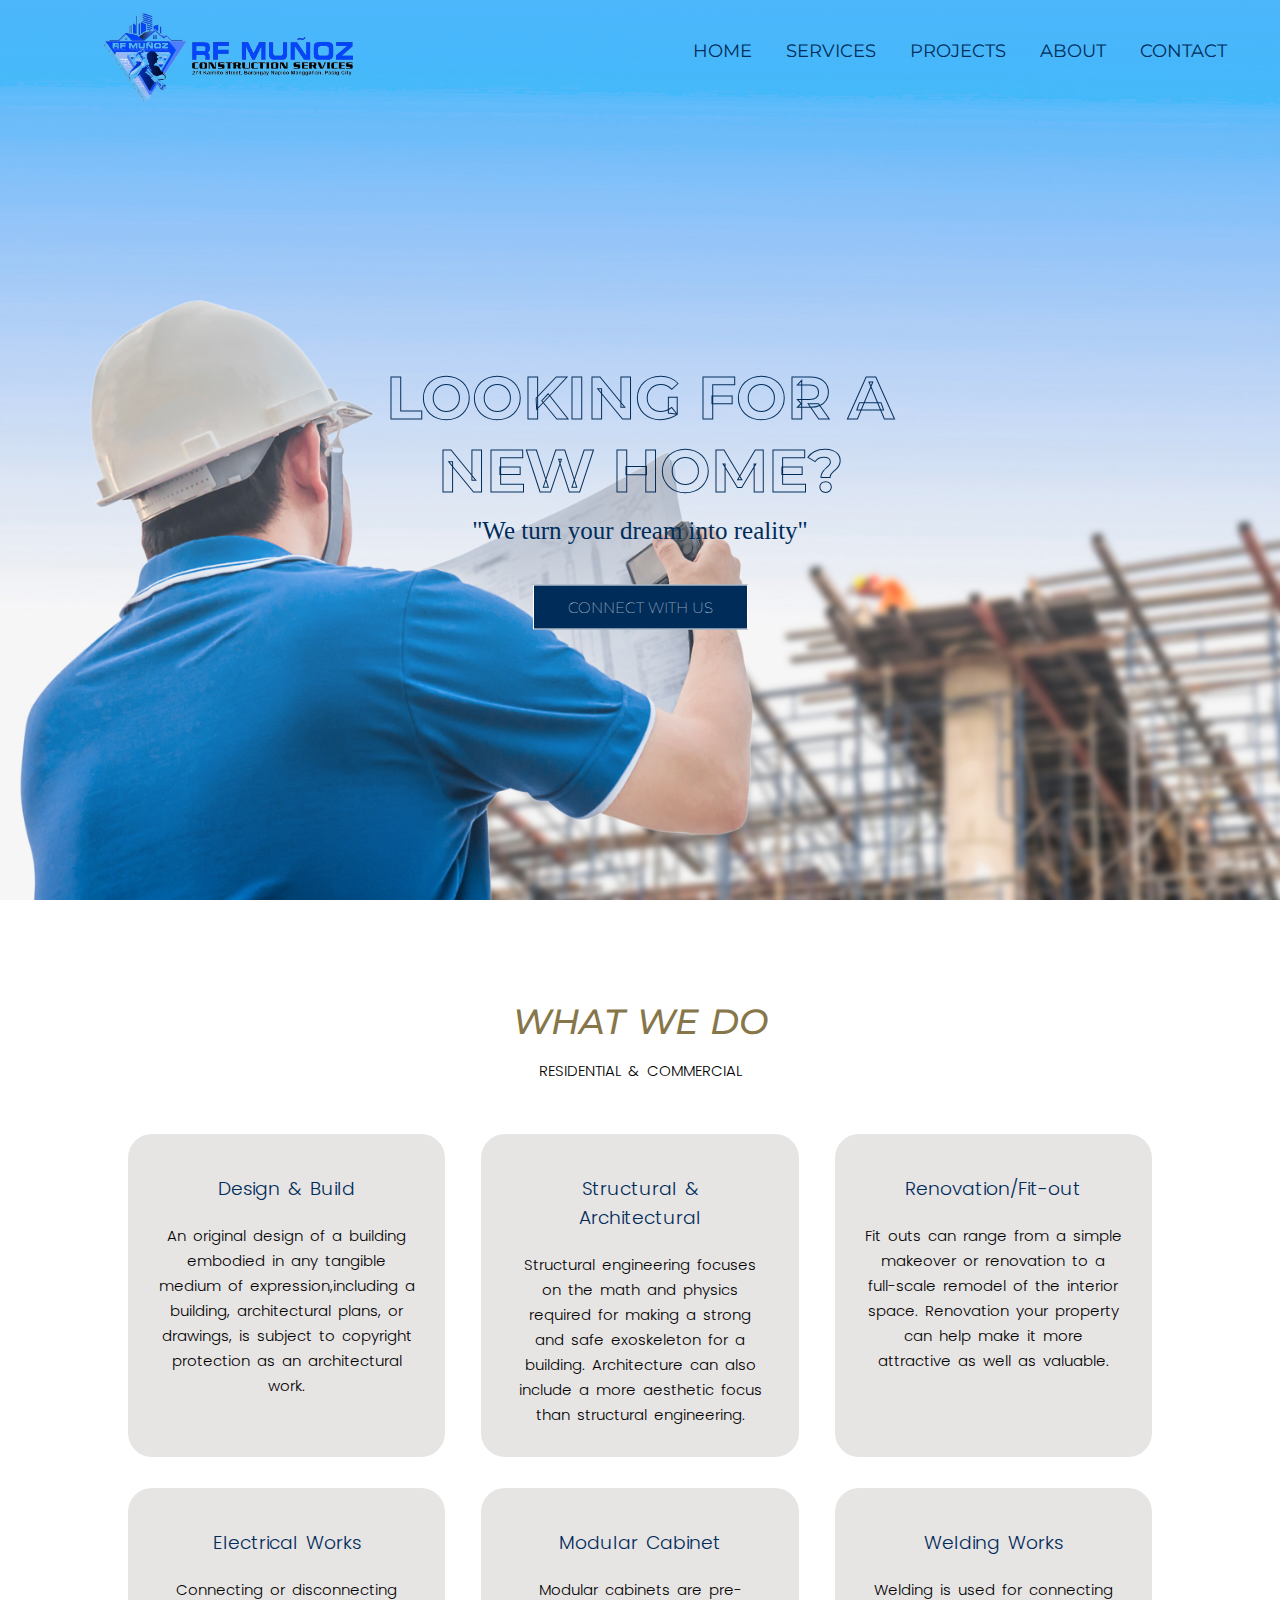
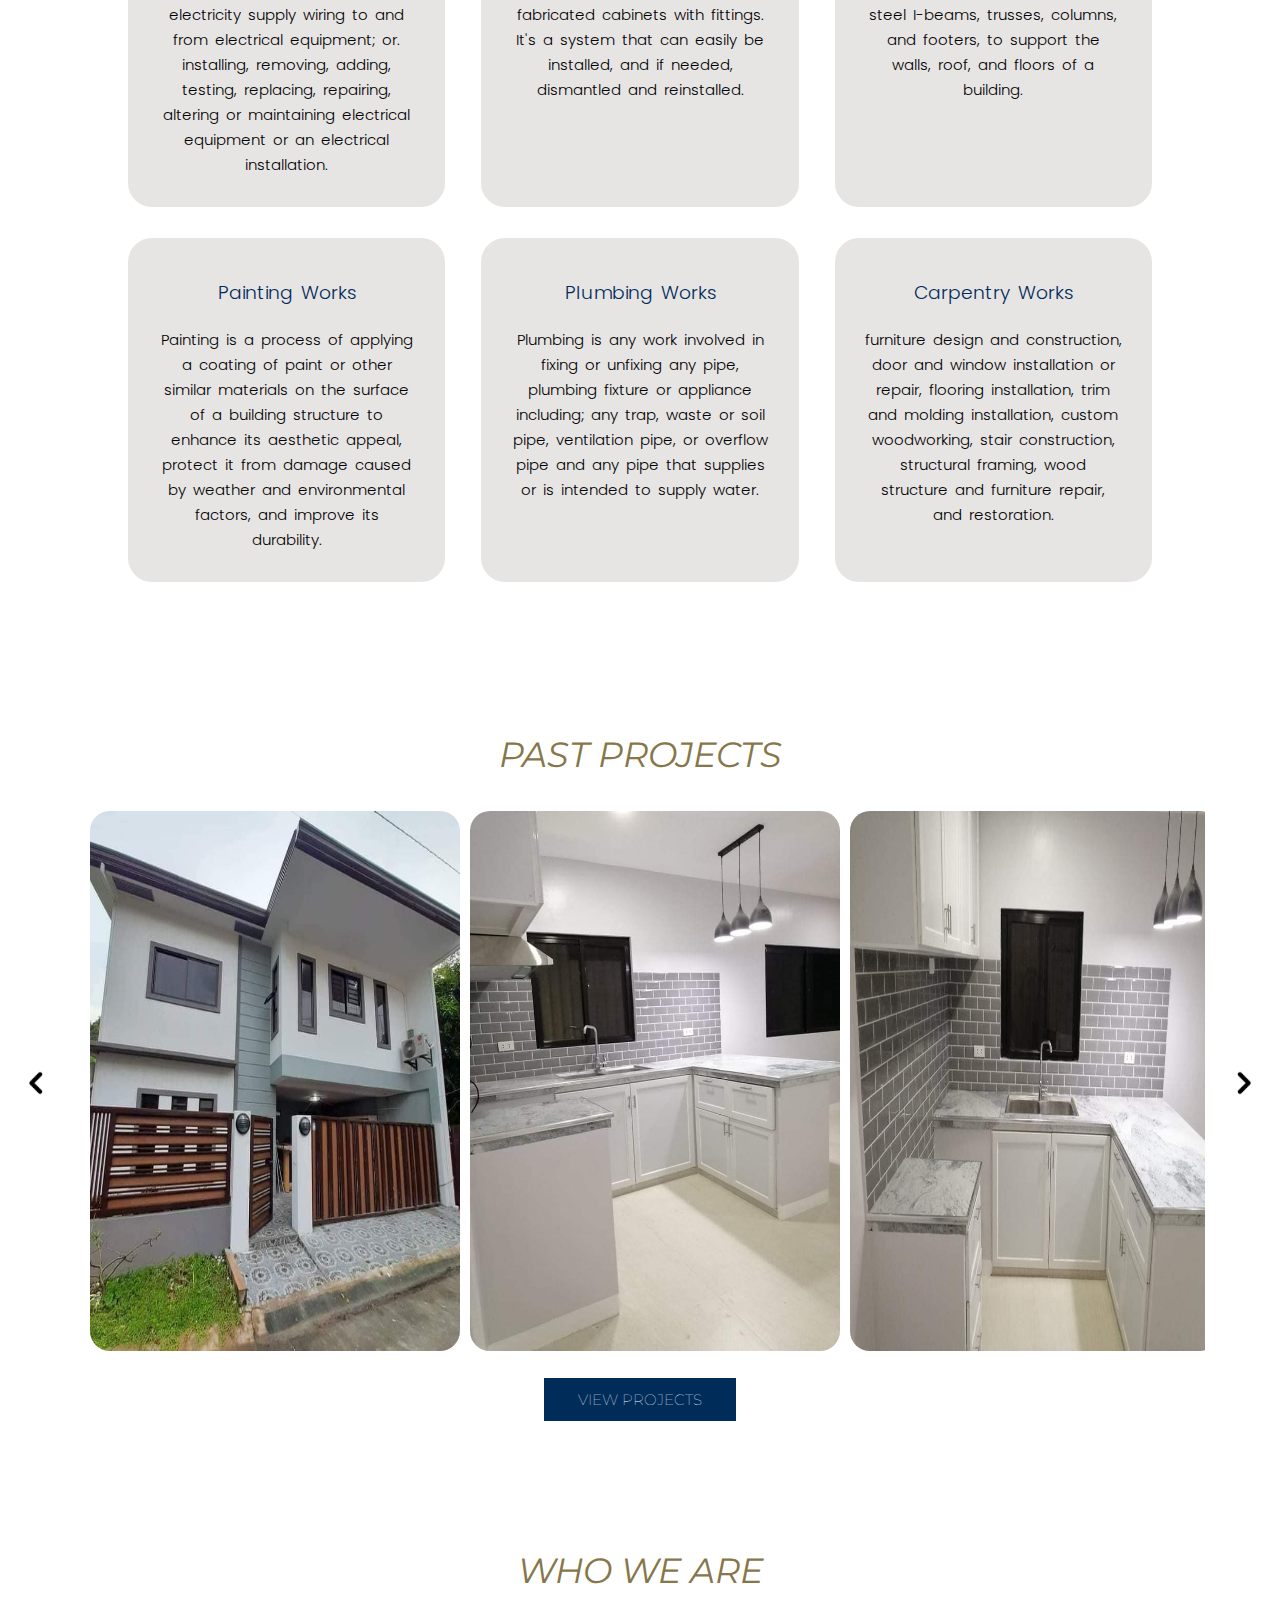
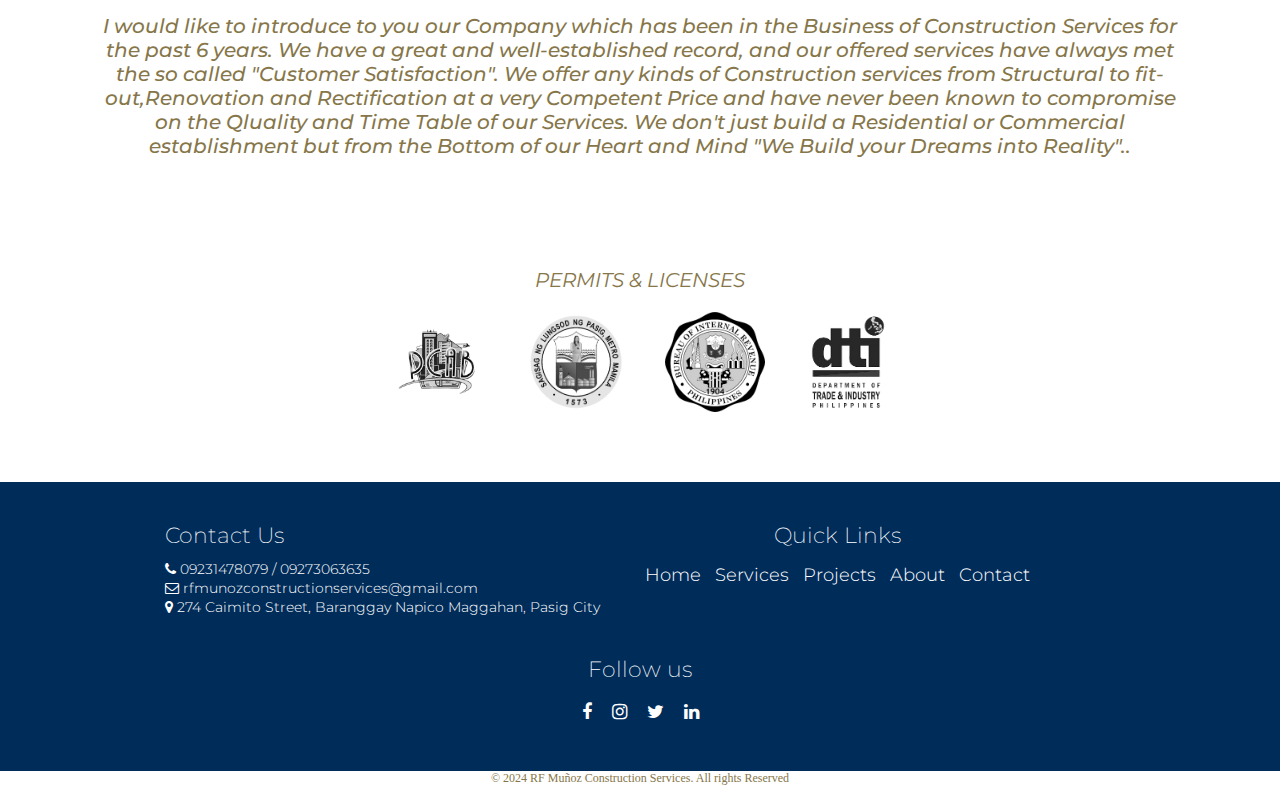
==== index.html @ a2c2f446 "first commit" ====
<!DOCTYPE html>
<html lang="en">
<head>
<meta charset="UTF-8">
<meta name="viewport" content="width=device-width, initial-scale=1.0">
<title>RF MUÑOZ CONSTRUCTION SERVICES  </title>
<link rel="stylesheet" href="style.css">
<link rel="stylesheet" href="projects.html">
<link rel="stylesheet" href="https://stackpath.bootstrapcdn.com/font-awesome/4.7.0/css/font-awesome.min.css">
<link rel="preconnect" href="https://fonts.googleapis.com">
<link rel="preconnect" href="https://fonts.gstatic.com" crossorigin>
<link href="https://fonts.googleapis.com/css2?family=Roboto:ital,wght@0,100;0,300;0,400;0,500;0,700;0,900;1,100;1,300;1,400;1,500;1,700;1,900&display=swap" rel="stylesheet">
<body>
<section class="header" id="home">
<nav>
<a href="index.html"> <img src="images/LOGO.png"></a>
<div class="nav-links" id="navLinks">
<i class="fa fa-times" onclick="hideMenu()"></i>
<ul>
<li> <a href="#home"> HOME</a></li>
<li> <a href="#services"> SERVICES</a></li>
<li> <a href="#projects"> PROJECTS</a></li>
<li> <a href="#about"> ABOUT</a></li>
<li> <a href="#section"> CONTACT</a></li>
</ul>
</div>
<i class="fa fa-bars" onclick="ShowMenu()"></i>
</nav>
<div class="text-box">
<h1>  LOOKING FOR A </br> NEW HOME? </h1>
<p> "We turn your dream into reality" </p>
<a href="" class="btn-hero"> CONNECT WITH US </a>
</div>
</section>

<!-- @----- Services ----- @ -->
<section class="Services" id="services">
<h1> WHAT WE DO </h1>
<h2>RESIDENTIAL & COMMERCIAL</h2>
<div class="row1">
<div class="services-col">
<h3>Design & Build</h3>
<p>An original design of a building embodied in any tangible medium of expression,including a building, architectural plans, or drawings,  is subject to copyright protection as an architectural work.</p>
</div>
<div class="services-col">
<h3> Structural & Architectural</h3>
<p>Structural engineering focuses on the math and physics required for making a strong and safe exoskeleton for a building. Architecture can also include a more aesthetic focus than structural engineering.</p>
</div>
<div class="services-col">
<h3>Renovation/Fit-out</h3>
<p>Fit outs can range from a simple makeover or renovation to a full-scale remodel of the interior space. Renovation your property can help make it more attractive as well as valuable.</p>
</div>
</div>
<div class="row2">
<div class="services-col">
<h3>Electrical Works</h3>
<p>Connecting or disconnecting electricity supply wiring to and from electrical equipment; or. installing, removing, adding, testing, replacing, repairing, altering or maintaining electrical equipment or an electrical installation.</p>
</div>
<div class="services-col">
<h3>Modular Cabinet </h3>
<p> Modular cabinets are pre-fabricated cabinets with fittings. It's a system that can easily be installed, and if needed, dismantled and reinstalled.</p>
</div>
<div class="services-col">
<h3>Welding Works</h3>
<p>Welding is used for connecting steel I-beams, trusses, columns, and footers, to support the walls, roof, and floors of a building.</p>
</div>
</div>
<div class="row3">
<div class="services-col">
<h3>Painting Works</h3>
<p>Painting is a process of applying a coating of paint or other similar materials on the surface of a building structure to enhance its aesthetic appeal, protect it from damage caused by weather and environmental factors, and improve its durability. </p>
</div>
<div class="services-col">
<h3>Plumbing Works</h3>
<p>Plumbing is any work involved in fixing or unfixing any pipe, plumbing fixture or appliance including; any trap, waste or soil pipe, ventilation pipe, or overflow pipe and any pipe that supplies or is intended to supply water. </p>
</div>
<div class="services-col">
<h3>Carpentry Works</h3>
<p>furniture design and construction, door and window installation or repair, flooring installation, trim and molding installation, custom woodworking, stair construction, structural framing, wood structure and furniture repair, and restoration. </p>
</div>
</div>
</section>


<!-- @----- Projects ----- @ -->
<section class="projects" id="projects">
<h1> PAST PROJECTS </h1>
<div class="gallery-wrap">
<img src="images/left.png" id="backbtn">
<div class="gallery">
<div>
<span><img src="images/img1.jpg"></span>
<span><img src="images/img2.jpg"></span>
<span><img src="images/img3.jpg"></span>
</div>
<div>
<span><img src="images/img4.jpg"></span>
<span><img src="images/img5.jpg"></span>
<span><img src="images/img6.jpg"></span>
</div>
<div>
<span><img src="images/img9.jpg"></span>
<span><img src="images/img10.jpg"></span>
<span><img src="images/img11.jpg"></span>
</div>
 <div>  
<span><img src="images/img12.jpg"></span>
<span><img src="images/img13.jpg"></span>
<span><img src="images/img14.jpg"></span>
 </div>
 <div>
    
<span><img src="images/img21.jpg"></span>
<span><img src="images/img23.jpg"></span>
<span><img src="images/img24.jpg"></span>
</div>
<div>
<span><img src="images/img26.jpg"></span>
<span><img src="images/img27.jpg"></span>
<span><img src="images/img28.jpg"></span>
</div>
<div>
<span><img src="images/img29.jpg"></span>
<span><img src="images/img30.jpg"></span>
<span><img src="images/img34.jpg"></span>
</div>
<div>
<span><img src="images/img35.jpg"></span>
<span><img src="images/img36.jpg"></span>
<span><img src="images/img37.jpg"></span>
</div>
</div>
<img src="images/right.png" id="nextbtn">
</div>

</div>
<a href="projects.html" class="btn-prj"> VIEW PROJECTS </a>
</section>

<!-- @----- About ----- @ -->

<section class="About" id="about">
  
<div class="about-text">
<h1>WHO WE ARE</h1>
<p>I would like to introduce to you our Company which has been in the Business of Construction Services for the past 6 years.
We have a great and well-established record, and our offered services have always met the so called "Customer Satisfaction". We offer any kinds of Construction services from Structural to fit-out,Renovation and Rectification at a very Competent Price and have never been known to compromise on the Qluality and Time Table of our Services.
We don't just build a Residential or Commercial establishment but from the Bottom of our Heart and Mind "We Build your Dreams into Reality"..</p>
</div>
</section>

<!-- @----- PERMITS & LICENSES----- @ -->
<section class="PERMITLICENSES" id="permitlicense">
<h1> PERMITS & LICENSES </h1>
<div class="permits">
<img src="images/pcab1.png"></a>
<img src="images/SLP.png"></a>
<img src="images/BIR.png"></a>
<img src="images/dti.png"></a>
</div>
</div>

<!-- @----- FOOTER ----- @ -->
<section class="footersection" id="section">
<footer>
<div class="footer-col">
<div class="contactinfo">
<h3> Contact Us </h3>
<ul>
<li> <a href=""><i class="fa fa-phone" aria-hidden="true"></i> 09231478079 / 09273063635</a></li>
<li> <a href=""><i class="fa fa-envelope-o" aria-hidden="true"></i> rfmunozconstructionservices@gmail.com</a></li>
<li> <a href=""><i class="fa fa-map-marker" aria-hidden="true"></i> 274 Caimito Street, Baranggay Napico Maggahan, Pasig City</a></li>   
</ul>
</div>
</div>
<div class="footer-col">
<div class="navbtm">
<h3> Quick Links </h3>
<ul>
<li> <a href="#home"> Home </a></li>
<li> <a href="#services"> Services </a></li>
<li> <a href="#projects"> Projects </a></li>
<li> <a href="#about"> About </a></li>
<li> <a href="#"> Contact </a></li>
</ul>
</div>
</div>
<div class="footer-col">
<div class="links">
<h3> Follow us </h3>
<ul>
<li> <a href="https://www.facebook.com/profile.php?id=100064020672560"><i class="fa fa-facebook" aria-hidden="true"></i> </a></li>
<li> <a href=""><i class="fa fa-instagram" aria-hidden="true"></i> </a></li>
<li> <a href=""><i class="fa fa-twitter" aria-hidden="true"></i> </a></li>
<li> <a href=""><i class="fa fa-linkedin" aria-hidden="true"></i></a></li>
</ul>
</div>
</div>
</footer>
<div class="bottom-bar">
<p>&copy; 2024 RF Muñoz Construction Services. All rights Reserved</p>
</div>
</div>


<!-- @----- Javascript for toggle menu ----- @ -->

<script>
var navLinks = document.getElementById("navLinks");
function ShowMenu(){
    navLinks.style.right ="0";
}
function hideMenu(){
navLinks.style.right ="-200px";
};
</script>
<!-- @----- Javascript for scrollbar ----- @ -->

<script>
let scrollbar = document.querySelector(".gallery");
let backbtn = document.getElementById("backbtn");
let nextbtn = document.getElementById("nextbtn");

scrollbar.addEventListener("wheel", (evt) => {
evt.preventDefault();
scrollbar.scrollLeft += evt.deltaY;
}); 
nextbtn.addEventListener("click", ()=>{
    scrollbar.style.scrollBehaveior ="smooth";
    scrollbar.scrollLeft += 900;
});
backbtn.addEventListener("click", ()=>{
    scrollbar.style.scrollBehaveior ="smooth";
    scrollbar.scrollLeft -= 900;
});
</script>


</body>
</html>
---- style.css ----
@import url('https://fonts.googleapis.com/css2?family=Roboto:ital,wght@0,100;0,300;0,400;0,500;0,700;0,900;1,100;1,300;1,400;1,500;1,700;1,900&display=swap');


@import url('https://fonts.googleapis.com/css2?family=Montserrat:ital,wght@0,100..900;1,100..900&family=Poppins:ital,wght@0,100;0,200;0,300;0,400;0,500;0,600;0,700;0,800;0,900;1,100;1,200;1,300;1,400;1,500;1,600;1,700;1,800;1,900&family=Roboto+Slab:wght@100..900&family=Roboto:ital,wght@0,100;0,300;0,400;0,500;0,700;0,900;1,100;1,300;1,400;1,500;1,700;1,900&family=Source+Sans+3:ital,wght@0,200..900;1,200..900&display=swap');
*{
    margin: 0;
    padding: 0;
    font-family:'Roboto, san serif',;
    scroll-behavior: smooth;

}

.header{    
min-height: 100vh;
width: 100%;
background-image: linear-gradient(rgba(252, 249, 249, 0.3),rgba(56, 74, 238, 0)),url(images/contactbanner1.jpg);
background-image: center;
background-size: cover;
position: relative; 
}   
nav{
display: flex;
padding: 0% 3%;
justify-content: space-between;
align-items: center;

}

.nav-links{
flex:1;
text-align: right;
}
nav img{
width: 250px;
padding-top: 13px;
padding-left: 65px;
}
.nav-links ul li{
list-style: none;
display: inline-block;
padding:10px 15px;
position: relative;

}

.nav-links ul li a{
    color:#002c5a;
text-decoration: none;
font-size: 18px;
font-family: "Montserrat", sans-serif;
    font-optical-sizing: auto;
    font-weight: 400;

}

.nav-links ul li::after{
content: "";
width: 0%;
height: 3px;
background: #fff;
display: block;
margin: auto;
transition: 0.5s;

}
.nav-links ul li:hover::after{
width: 100%;

}

.text-box{
width: 50%;
color:#000000;
position: absolute;
top:55%;
left:50%;  
transform: translate(-50%,-50%);
text-align: center;


}
.text-box h1{
    font-size: 60px;
    font-family: "Montserrat", sans-serif;
    font-weight: 700;
    font-style: normal;
    color:transparent;
    -webkit-text-stroke: 1px #002c5a;
    
}
.text-box p{
margin: 10px 0 40px;
font-size: 25px;
font-family:'Times New Roman';
font-weight: 500;

color:#002c5a;

}
.btn-hero{
display: inline-block;
text-decoration: none;
color: #fff;;
border: 1px solid #fff;
padding: 12px 34px;
font-size: 15px;
background: #002c5a;
position: relative;
cursor: pointer;
font-family: "Montserrat", sans-serif;
    font-optical-sizing: auto;
    font-weight: 100;
}

.btn-hero:hover{
border: 1px solid #000000;
background:#002c5a;
transition: 1s;

}

nav .fa{
display:none;

}

@media(width <= 600px){
.header{    
background-image: linear-gradient(rgba(252, 249, 249, 0.3),rgba(56, 74, 238, 0)),url(images/contactbanner1.jpg);
}   
nav img{
width: 150px;
padding-top: 15px;
padding-left: 30px;
}
.text-box{
width: 60%;
color:#000000;
position: absolute;
top:50%;
left:50%;  
transform: translate(-50%,-50%);
text-align: center;
}
.text-box h1{
font-size: 28px;
}
.text-box p{
font-size: 15px;
}
.nav-links ul li{
display: block;
}
.nav-links{
position:fixed;
background: #f0efef;
height: 100vh;
width: 200px;
top: 0;
right: -200px;
text-align: left;
z-index: 1;
transition: 1s;
        
}
nav .fa{
display: block;
color: #000000;
margin:10px;
font-size: 22px;
cursor: pointer;
}
.nav-links ul{
padding:20px
}
.btn-hero{
font-size: 10px;
padding: 12px 20px;
        
}
}
/*Services */
.Services{
width: 80%;
margin: auto;
text-align: center;
padding-top: 100px; 
color:#002c5a;
word-spacing: 3px;
font-family: "Poppins", sans-serif;
font-weight: 300;
}
.Services h1{
font-size: 35px;
color: #867649;
font-family: "Montserrat", sans-serif;
font-optical-sizing: auto;
font-weight: 500;
font-style:italic;
}
.Services h2{
    font-style: italic;
    font-size: 15px;
    padding-top: 15px;
color:#000000;
font-family: "Poppins", sans-serif;
font-weight: 300;
font-style: normal;
line-height: 25px;

}
.Services p{
color:#000000;
font-size: 15px;
line-height: 25px;
padding-top: 10px;
font-family: "Poppins", sans-serif;
font-weight: 300;
font-style: normal;

}
.row1{
    margin-top: 5%;
    display: flex;
    justify-content: space-between;
    
}
.services-col {
flex-basis: 31%;
background: #e7e4e4;
border-radius: 24px;
margin-bottom: 5%;
padding:30px 30px;
box-sizing: border-box;
transition: 0.5s;

}
.row2{
    margin-top: -2%;
    display: flex;
 justify-content: space-between;
}
.row3{
    margin-top: -2%;
    display: flex;
 justify-content:space-between;
}
.services-col h3{
    font-family: "Poppins", sans-serif;
    font-weight: 300;
margin:10px;

}
.services-col:hover{
box-shadow: 0 0 50px 5px rgba(42, 42, 43, 0.4);
}
@media(width <= 600px){
    .Services h1{
        font-size: 30px;
    }
    .Services h2{
        font-size: 12px;
       
    }

.row1{
    flex-direction: column;
}
.row2{
    flex-direction: column;
}
.row3{
    flex-direction: column;
}
}
/*Projects*/
.projects{
    text-align: center;
    padding-top: 100px; 
    font-style: italic;
}
.projects h1{
    font-size:35px;
    color: #867649;
font-family: "Montserrat", sans-serif;
font-optical-sizing: auto;
font-weight: 400;
font-style:italic;
    }
.gallery{
width: 1200px;
display:flex;
overflow-x: scroll;

}

.gallery div{
width:100%;
display:grid;
grid-template-columns:  auto auto auto ;
grid-gap: 10px;
padding: 15px;
flex:none;

}
.gallery div img{
height: 60vh;
transition: transform 0.5s;
width:100%;
border-radius: 20px;
}
.gallery::-webkit-scrollbar{
display:none;
}
.gallery-wrap {
margin: 20px auto;
display:flex;
align-items: center;
justify-content: center;

}
.gallery-wrap .fa {
margin: 10px;
font-size: 24px;
cursor: pointer;
}

.gallery div img:hover{
cursor: pointer;
transform: scale(1.1);
}

#backbtn, #nextbtn{
width:25px;
cursor:pointer;
margin:25px;
}
.btn-prj{
    text-align: center;
    text-decoration: none;
    color: #fff;;
    border: 1px solid #fff;
    padding: 12px 34px;
    font-size: 15px;
    background: #002c5a;
    cursor: pointer;
    font-family: "Montserrat", sans-serif;
    font-optical-sizing: auto;
    font-weight: 100;
    font-style: normal;
    
    
}
@media(width<= 600px){
.projects h1{
font-size:30px;
}
.gallery{
width: 800px;
        
}
.gallery div{
 width:100%;
display:grid;
grid-template-columns: auto auto auto ;
grid-gap: 10px; 
padding: 5px; 
}
.gallery div img{
height:50vh;
width:100%;
display: flex;

}
    
#backbtn, #nextbtn{
width:15px;
margin:10px;
        
}
.btn-prj{
font-size: 12px;
padding: 12px 20px;
}   
}

/*About */
.About{
margin-top:120px;
padding-bottom: 50px;
width: auto;
text-align: center;
margin-left: 100px;
margin-right: 100px;
display:flex;
justify-content: center;
align-items: center;
border-radius: 10px;

}
.about-text{
margin:auto;   
}
.about-text h1{
font-family: "Montserrat", sans-serif;
font-optical-sizing: auto;
font-weight: 400;
font-style:italic;  
font-size: 35px;
color: #867649;
padding-top: 20px;
padding-bottom: 20px;
}


.about-text p{
padding-top:2px;
font-size: 20px;
color: #867649;
font-family: "Montserrat", sans-serif;
font-optical-sizing: auto;
font-weight: 500;
font-style:italic;
text-align:unset;


}
@media(width<= 600px){
    .About{
width: auto;
margin-left: 40px;
margin-right: 40px;
    }
.About h1{
 font-size: 23px;
margin-top: 15px;
text-align:center;
             
}
.about-text p{
text-align:center;
font-size: 16px;
   
}
}

/*Permit and Licenses */
.PERMITLICENSES{
width: auto;
text-align: center;
padding-top: 60px;
color:#867649;
display: block;

}
.permits{
display: flex;
align-items: center;
justify-content: center;
gap:40px;   

}
.PERMITLICENSES h1{
font-family: "Montserrat", sans-serif;
font-optical-sizing: auto;
font-weight: 400;
font-size: 20px;
font-style: italic;
}
.PERMITLICENSES img {
padding-top: 20px;
height: 100px;
filter: grayscale(100%);
    
}
@media(width <= 600px){
.permits{
margin: auto;
gap:13px;  
}
.PERMITLICENSES h1{
font-size: 15px;
}
.PERMITLICENSES img {
padding-top: 30px;
height: 60px; 
}
}
/* FOOTER NAVIGATION */

footer{
margin-top: 70px;
width: auto;
flex-wrap: wrap;
display: flex;
justify-content:center;
background-color: #002c5a;
padding: 20px 5%;   
color:#867649;
}
.contactinfo ul{
list-style:none;  
}
.footer-col h3{
margin-bottom: 10px;
font-family: "Montserrat", sans-serif;
font-weight: 200;
font-size:22px;
color:#fff;
}
.footer-col{
margin: 20px;
}

.footer-col ul li a{
text-decoration: none;
transition: 0.4s;
color:#fff;
padding-top: 3px;
font-family: "Montserrat", sans-serif;
font-weight: 300;
font-size:18px;
    
}
.footer-col h3:hover{
transition: 0.4s;
color:#867649;
padding-left: 2px;
}

.footer-col ul li a:hover{
color:#867649;
padding-left: 2px;
}
.contactinfo ul li a{
font-size: 14px;
padding-top: 10px;
    
    
}
.contactinfo{
text-align: left;
font-family: "Montserrat", sans-serif;
}
.links ul li a{
font-size: 18px;

}
.navbtm {
padding-right: 80px;
    
}
.navbtm ul li {
display:inline-block;
padding:5px;

}
.links ul li{
display: inline-block;
padding: 8px;

}

.bottom-bar {
background-color:#fff;
color:#867649;
margin:auto;

}

@media(width <= 600px){
footer{
width: auto;
display: flex;
justify-content: center;
align-items: center;
     
}
 
.contactinfo {
text-align: center;
font-size: 15px;
                 
}
.contactinfo h3{
text-align: center;
            
}
.footer-col h3{
font-size: 15px;
color:#fff;
}
    
.navbtm {
padding-right: 0px;
padding-left: 0px;

         
}
.navbtm ul li a{
padding:0px;
font-size: 14px;

}
.links{
margin-top: -15px;  
margin-bottom:1px;
}
}
.bottom-bar p{
    font-size: 12px;
    
}

/* projects gallery */
.sub-header{
height: 70vh;
width: 100%;
background-image: linear-gradient(rgba(252, 249, 249, 0.3),rgba(56, 74, 238, 0)),url(images/banner.jpg);
background-position: center;
background-size: cover;
text-align: center;
justify-content: center;
color:transparent;
-webkit-text-stroke: 1px #fff;
}

.sub-header h1{
margin-top: 100px;
font-size: 60px;

}
.project-content{
width: 100%;
margin: auto;
padding-top: 60px;
padding-bottom: 40px;
display:grid;
    
}
.proj{
    display:flex;
    justify-content: center;
    border-radius: 30px;
    align-items: center;
    margin: auto;
    width: auto;
}
.proj-col img{
width: 200px;
height: 200px;
margin: auto;
padding-left: 10px;
padding-top: 10px;


}
.proj-col h1 {
font-size: 40px;
padding-top: 20px;
text-align: center;
font-family: "Montserrat", sans-serif;
font-weight: 200;
}
@media(width <= 600px){
    .footersection{
        text-align: center;
        justify-content: center;
        align-items: center;
    }
    .sub-header h1{
        margin-top: 100px;
        font-size: 30px;
    }
    
    .proj{
        display:grid;
        justify-content: center;
    }
    .proj-col h1 {
        font-size: 20px;
        width: auto;
    }

}


.bottom-bar p{
    font-size: 12px;
    text-align: center;
}
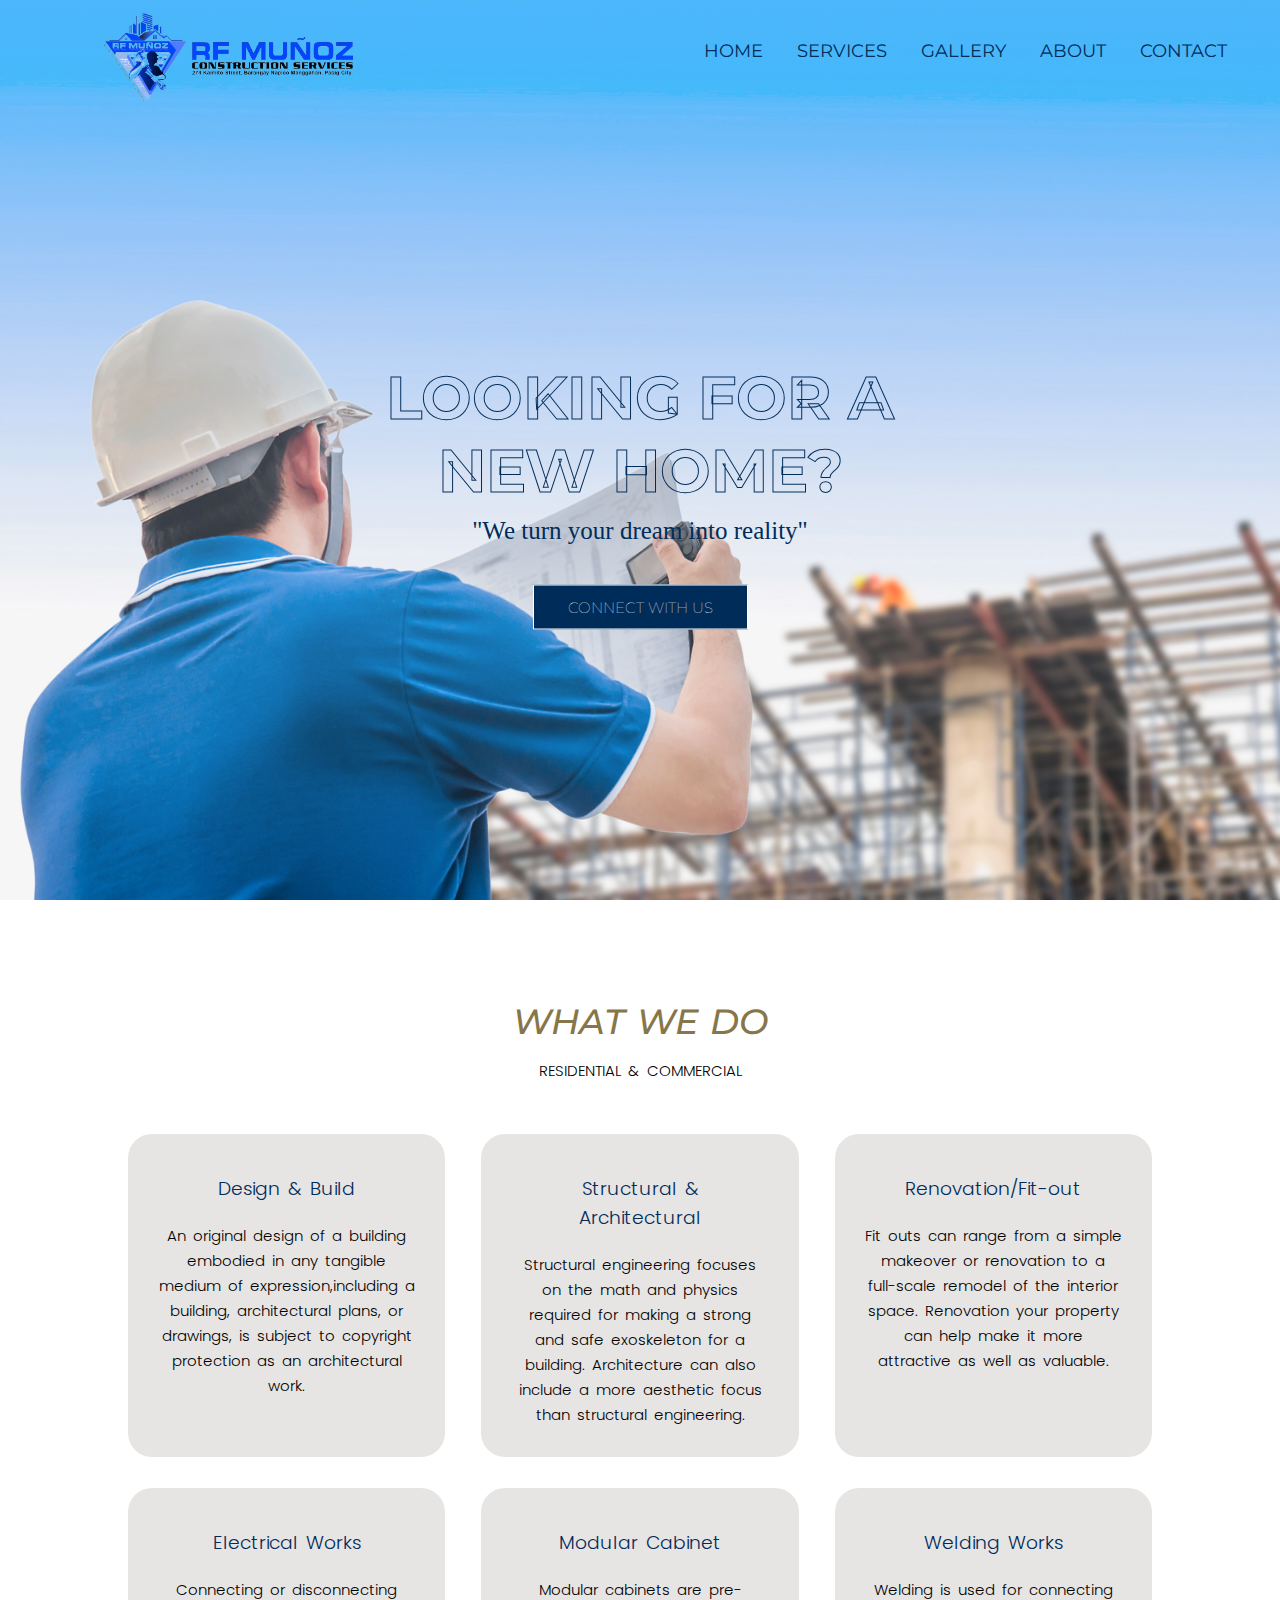
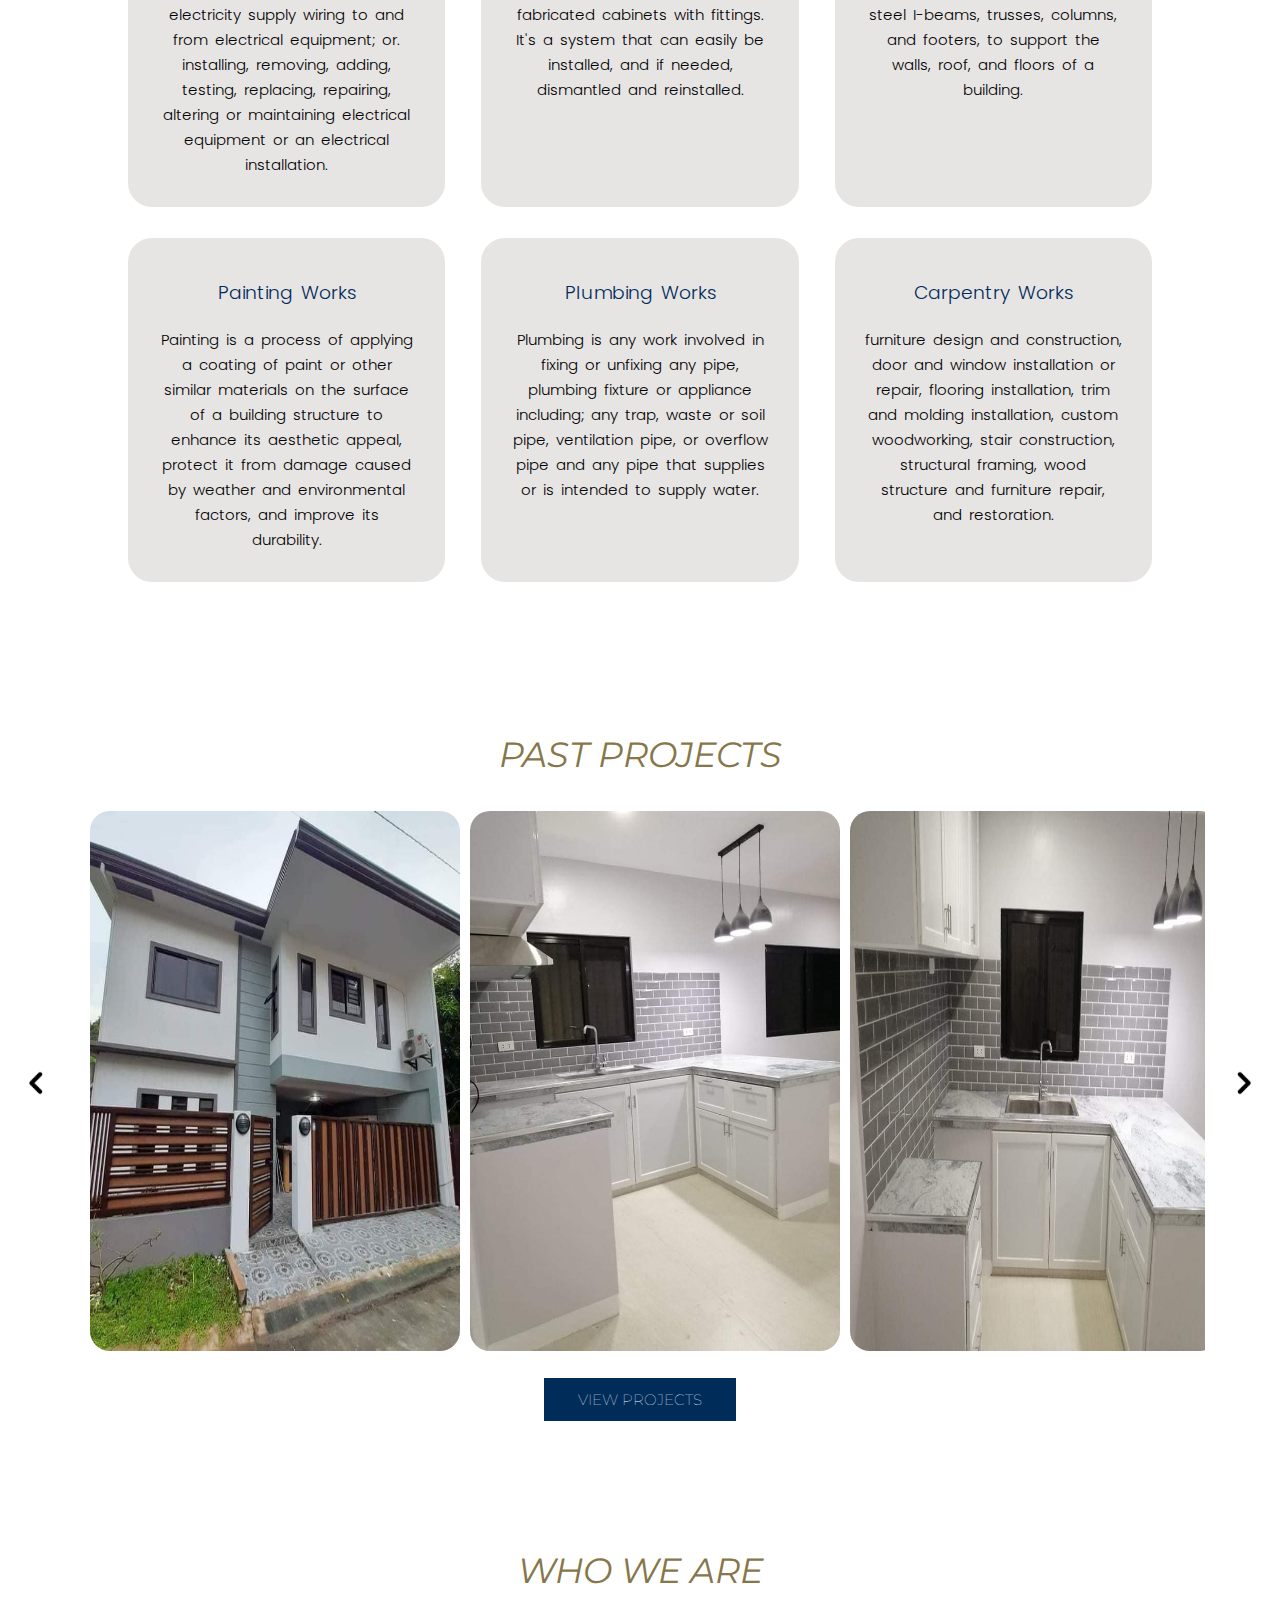
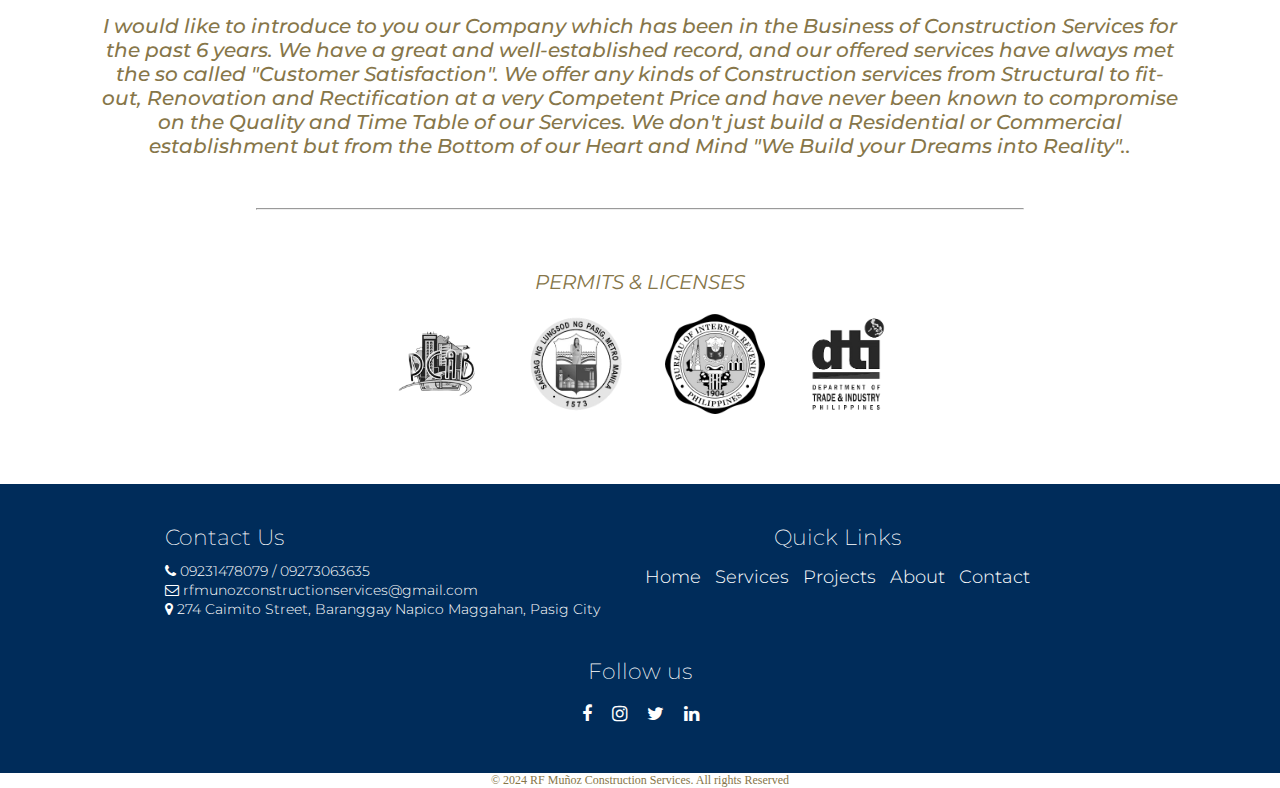
==== commit b4896fdf: "first commit" ====
--- a/index.html
+++ b/index.html
@@ -10,6 +10,8 @@
 <link rel="preconnect" href="https://fonts.googleapis.com">
 <link rel="preconnect" href="https://fonts.gstatic.com" crossorigin>
 <link href="https://fonts.googleapis.com/css2?family=Roboto:ital,wght@0,100;0,300;0,400;0,500;0,700;0,900;1,100;1,300;1,400;1,500;1,700;1,900&display=swap" rel="stylesheet">
+<link rel="stylesheet" type="text/css" href="lightbox.min.css">
+<script type="text/Javascript" src="lightbox-plus-jquery.min.js"> </script>
 <body>
 <section class="header" id="home">
 <nav>
@@ -17,11 +19,11 @@
 <div class="nav-links" id="navLinks">
 <i class="fa fa-times" onclick="hideMenu()"></i>
 <ul>
-<li> <a href="#home"> HOME</a></li>
-<li> <a href="#services"> SERVICES</a></li>
-<li> <a href="#projects"> PROJECTS</a></li>
-<li> <a href="#about"> ABOUT</a></li>
-<li> <a href="#section"> CONTACT</a></li>
+<li> <a href="index.html"> HOME</a></li>
+<li> <a href="services.html"> SERVICES</a></li>
+<li> <a href="projects.html"> GALLERY </a></li>
+<li> <a href="about.html"> ABOUT</a></li>
+<li> <a href="contact.html"> CONTACT</a></li>
 </ul>
 </div>
 <i class="fa fa-bars" onclick="ShowMenu()"></i>
@@ -89,45 +91,49 @@
 <img src="images/left.png" id="backbtn">
 <div class="gallery">
 <div>
-<span><img src="images/img1.jpg"></span>
-<span><img src="images/img2.jpg"></span>
-<span><img src="images/img3.jpg"></span>
-</div>
-<div>
-<span><img src="images/img4.jpg"></span>
-<span><img src="images/img5.jpg"></span>
-<span><img src="images/img6.jpg"></span>
-</div>
-<div>
-<span><img src="images/img9.jpg"></span>
-<span><img src="images/img10.jpg"></span>
-<span><img src="images/img11.jpg"></span>
+<span><a href="images/img1.jpg" data-lightbox="gallery"><img src="images/img1.jpg"></a></span>
+<span><a href="images/img2.jpg" data-lightbox="gallery"><img src="images/img2.jpg"></a></span>
+<span><a href="images/img3.jpg" data-lightbox="gallery"><img src="images/img3.jpg"></a></span>
+</div>
+<div>
+<span><a href="images/img4.jpg" data-lightbox="gallery"><img src="images/img4.jpg"></a></span>
+<span><a href="images/img5.jpg" data-lightbox="gallery"><img src="images/img5.jpg"></a></span>
+<span><a href="images/img6.jpg" data-lightbox="gallery"><img src="images/img6.jpg"></a></span>
+</div>
+<div>
+<span><a href="images/img7.jpg" data-lightbox="gallery"><img src="images/img7.jpg"></a></span>
+<span><a href="images/img8.jpg" data-lightbox="gallery"><img src="images/img8.jpg"></a></span>
+<span><a href="images/img9.jpg" data-lightbox="gallery"><img src="images/img9.jpg"></a></span>
 </div>
  <div>  
-<span><img src="images/img12.jpg"></span>
-<span><img src="images/img13.jpg"></span>
-<span><img src="images/img14.jpg"></span>
+<span><a href="images/img10.jpg" data-lightbox="gallery"><img src="images/img10.jpg"></a></span>
+<span><a href="images/img11.jpg" data-lightbox="gallery"><img src="images/img11.jpg"></a></span>
+<span><a href="images/teresaproj.jpg" data-lightbox="gallery"><img src="images/teresaproj.jpg"></a></span>
  </div>
- <div>
-    
-<span><img src="images/img21.jpg"></span>
-<span><img src="images/img23.jpg"></span>
-<span><img src="images/img24.jpg"></span>
-</div>
-<div>
-<span><img src="images/img26.jpg"></span>
-<span><img src="images/img27.jpg"></span>
-<span><img src="images/img28.jpg"></span>
-</div>
-<div>
-<span><img src="images/img29.jpg"></span>
-<span><img src="images/img30.jpg"></span>
-<span><img src="images/img34.jpg"></span>
-</div>
-<div>
-<span><img src="images/img35.jpg"></span>
-<span><img src="images/img36.jpg"></span>
-<span><img src="images/img37.jpg"></span>
+ <div>    
+<span><a href="images/img44.jpg" data-lightbox="gallery"><img src="images/img17.jpg"></a></span>
+<span><a href="images/img45.jpg" data-lightbox="gallery"><img src="images/img18.jpg"></a></span>
+<span><a href="images/img46.jpg" data-lightbox="gallery"><img src="images/img19.jpg"></a></span>
+</div>
+<div>
+<span><a href="images/img47.jpg" data-lightbox="gallery"><img src="images/img20.jpg"></a></span>
+<span><a href="images/img48.jpg" data-lightbox="gallery"><img src="images/img21.jpg"></a></span>
+<span><a href="images/img49.jpg" data-lightbox="gallery"><img src="images/img22.jpg"></a></span>
+</div>
+<div>
+<span><a href="images/img29.jpg" data-lightbox="gallery"><img src="images/img29.jpg"></a></span>
+<span><a href="images/img30.jpg" data-lightbox="gallery"><img src="images/img30.jpg"></a></span>
+<span><a href="images/img34.jpg" data-lightbox="gallery"><img src="images/img27.jpg"></a></span>
+</div>
+<div>
+<span><a href="images/img50.jpg" data-lightbox="gallery"><img src="images/img50.jpg"></a></span>
+<span><a href="images/img51.jpg" data-lightbox="gallery"><img src="images/img51.jpg"></a></span>
+<span><a href="images/img52.jpg" data-lightbox="gallery"><img src="images/img52.jpg"></a></span>
+</div>
+<div>
+<span><a href="images/mesco1.jpg" data-lightbox="gallery"><img src="images/mesco1.jpg"></a></span>
+<span><a href="images/mescoproj.jpg" data-lightbox="gallery"><img src="images/mescoproj.jpg"></a></span>
+<span><a href="images/mesco2.jpg" data-lightbox="gallery"><img src="images/mesco2.jpg"></a></span>
 </div>
 </div>
 <img src="images/right.png" id="nextbtn">
@@ -144,11 +150,11 @@
 <div class="about-text">
 <h1>WHO WE ARE</h1>
 <p>I would like to introduce to you our Company which has been in the Business of Construction Services for the past 6 years.
-We have a great and well-established record, and our offered services have always met the so called "Customer Satisfaction". We offer any kinds of Construction services from Structural to fit-out,Renovation and Rectification at a very Competent Price and have never been known to compromise on the Qluality and Time Table of our Services.
+We have a great and well-established record, and our offered services have always met the so called "Customer Satisfaction". We offer any kinds of Construction services from Structural to fit-out, Renovation and Rectification at a very Competent Price and have never been known to compromise on the Quality and Time Table of our Services.
 We don't just build a Residential or Commercial establishment but from the Bottom of our Heart and Mind "We Build your Dreams into Reality"..</p>
 </div>
 </section>
-
+<hr class="hrlines">
 <!-- @----- PERMITS & LICENSES----- @ -->
 <section class="PERMITLICENSES" id="permitlicense">
 <h1> PERMITS & LICENSES </h1>
@@ -167,9 +173,9 @@
 <div class="contactinfo">
 <h3> Contact Us </h3>
 <ul>
-<li> <a href=""><i class="fa fa-phone" aria-hidden="true"></i> 09231478079 / 09273063635</a></li>
-<li> <a href=""><i class="fa fa-envelope-o" aria-hidden="true"></i> rfmunozconstructionservices@gmail.com</a></li>
-<li> <a href=""><i class="fa fa-map-marker" aria-hidden="true"></i> 274 Caimito Street, Baranggay Napico Maggahan, Pasig City</a></li>   
+<li><a href=""><i class="fa fa-phone" aria-hidden="true"></i> 09231478079 / 09273063635</a></li>
+<li><a href=""><i class="fa fa-envelope-o" aria-hidden="true"></i> rfmunozconstructionservices@gmail.com</a></li>
+<li><a href=""><i class="fa fa-map-marker" aria-hidden="true"></i> 274 Caimito Street, Baranggay Napico Maggahan, Pasig City</a></li>   
 </ul>
 </div>
 </div>
@@ -177,11 +183,11 @@
 <div class="navbtm">
 <h3> Quick Links </h3>
 <ul>
-<li> <a href="#home"> Home </a></li>
-<li> <a href="#services"> Services </a></li>
-<li> <a href="#projects"> Projects </a></li>
-<li> <a href="#about"> About </a></li>
-<li> <a href="#"> Contact </a></li>
+<li> <a href="index.html"> Home </a></li>
+<li> <a href="services.html"> Services </a></li>
+<li> <a href="projects.html"> Projects </a></li>
+<li> <a href="about.html"> About </a></li>
+<li> <a href="contact.html"> Contact </a></li>
 </ul>
 </div>
 </div>
--- a/style.css
+++ b/style.css
@@ -14,7 +14,7 @@
 .header{    
 min-height: 100vh;
 width: 100%;
-background-image: linear-gradient(rgba(252, 249, 249, 0.3),rgba(56, 74, 238, 0)),url(images/contactbanner1.jpg);
+background-image: linear-gradient(rgba(252, 249, 249, 0.3),rgba(56, 74, 238, 0)),url(images/banner.jpg);
 background-image: center;
 background-size: cover;
 position: relative; 
@@ -109,8 +109,8 @@
 position: relative;
 cursor: pointer;
 font-family: "Montserrat", sans-serif;
-    font-optical-sizing: auto;
-    font-weight: 100;
+font-optical-sizing: auto;
+font-weight: 100;
 }
 
 .btn-hero:hover{
@@ -127,7 +127,7 @@
 
 @media(width <= 600px){
 .header{    
-background-image: linear-gradient(rgba(252, 249, 249, 0.3),rgba(56, 74, 238, 0)),url(images/contactbanner1.jpg);
+background-image: linear-gradient(rgba(252, 249, 249, 0.3),rgba(56, 74, 238, 0)),url(images/bannerphone.jpg);
 }   
 nav img{
 width: 150px;
@@ -423,9 +423,13 @@
 font-weight: 500;
 font-style:italic;
 text-align:unset;
-
-
-}
+}
+.hrlines{
+   margin-left:20%;
+   margin-right:20%;
+ 
+}
+
 @media(width<= 600px){
     .About{
 width: auto;
@@ -566,6 +570,7 @@
 background-color:#fff;
 color:#867649;
 margin:auto;
+text-align: center;
 
 }
 
@@ -610,83 +615,132 @@
 }
 .bottom-bar p{
     font-size: 12px;
-    
-}
-
-/* projects gallery */
+
+}
+
+/* projects img */
 .sub-header{
-height: 70vh;
+height: 50vh;
 width: 100%;
-background-image: linear-gradient(rgba(252, 249, 249, 0.3),rgba(56, 74, 238, 0)),url(images/banner.jpg);
+background-image: linear-gradient(rgb(252, 249, 249),rgba(56, 74, 238, 0)),url(images/workers.jpg);
 background-position: center;
 background-size: cover;
 text-align: center;
 justify-content: center;
+font-family: "Montserrat", sans-serif;
+
+}
+
+.sub-header h1{
+margin-top: 30px;
+font-size: 60px;
 color:transparent;
--webkit-text-stroke: 1px #fff;
-}
-
-.sub-header h1{
-margin-top: 100px;
-font-size: 60px;
-
-}
-.project-content{
+-webkit-text-stroke: 1px #002c5a;
+}
+
+.img-gallery{
 width: 100%;
-margin: auto;
-padding-top: 60px;
-padding-bottom: 40px;
+margin: 100px auto 50px;
 display:grid;
-    
-}
-.proj{
-    display:flex;
-    justify-content: center;
-    border-radius: 30px;
-    align-items: center;
-    margin: auto;
-    width: auto;
-}
-.proj-col img{
-width: 200px;
-height: 200px;
-margin: auto;
-padding-left: 10px;
-padding-top: 10px;
-
-
+grid-template-columns: repeat(auto-fit, minmax(250px,1fr));
+grid-gap: 5px;
+
+}
+.img-gallery img{
+width: 90%;
+height: 250px;
+margin: 20px;
+cursor: pointer;
+}
+.full-img{
+width: 100%;
+height: 100vh;
+background: rgba(0,0,0,0.9);
+position: fixed;
+top:0;
+left:0;
+display:none;
+align-items: center;
+justify-content: center;
+z-index: 100;
+}
+.full-img img{
+    width: 90%;
+    max-width: 500px;
+}
+.full-img span{
+    color:#fff;
+position: absolute;
+top: 5%;
+right: 5%;
+font-size: 30px;
+cursor: pointer;
 }
 .proj-col h1 {
-font-size: 40px;
+font-size: 23px;
 padding-top: 20px;
 text-align: center;
 font-family: "Montserrat", sans-serif;
 font-weight: 200;
 }
+
 @media(width <= 600px){
     .footersection{
         text-align: center;
         justify-content: center;
         align-items: center;
+        width: auto;
+        
     }
     .sub-header h1{
-        margin-top: 100px;
-        font-size: 30px;
+        margin-top: 80px;
+        font-size: 20px;
     }
     
-    .proj{
-        display:grid;
-        justify-content: center;
-    }
-    .proj-col h1 {
-        font-size: 20px;
-        width: auto;
-    }
-
-}
-
-
+   
 .bottom-bar p{
     font-size: 12px;
     text-align: center;
+}
+}
+.location{
+width: 73%;
+margin:auto;
+padding: 60px 0;
+
+}
+.location iframe{
+    width: 100%;
+}
+.contact-col{
+    justify-content: center;
+    align-items: center;
+}
+.contact-col input, .contact-col textarea{
+    width: 70%;
+    padding: 15px;
+    margin-bottom: 17px;
+    margin-left: 13%;
+    outline:none;
+    border: 1px solid #ccc;
+
+}
+.hero-btn{
+margin-left: 13%;
+padding: 12px 34px;
+font-size: 15px;
+background: #002c5a;
+position: relative;
+cursor: pointer;
+font-family: "Montserrat", sans-serif;
+font-optical-sizing: auto;
+font-weight: 100;
+color: #fff;
+}
+@media(width <= 600px){
+    .hero-btn{
+        font-size: 12px;
+        padding: 8px 13px;
+    }
+    
 }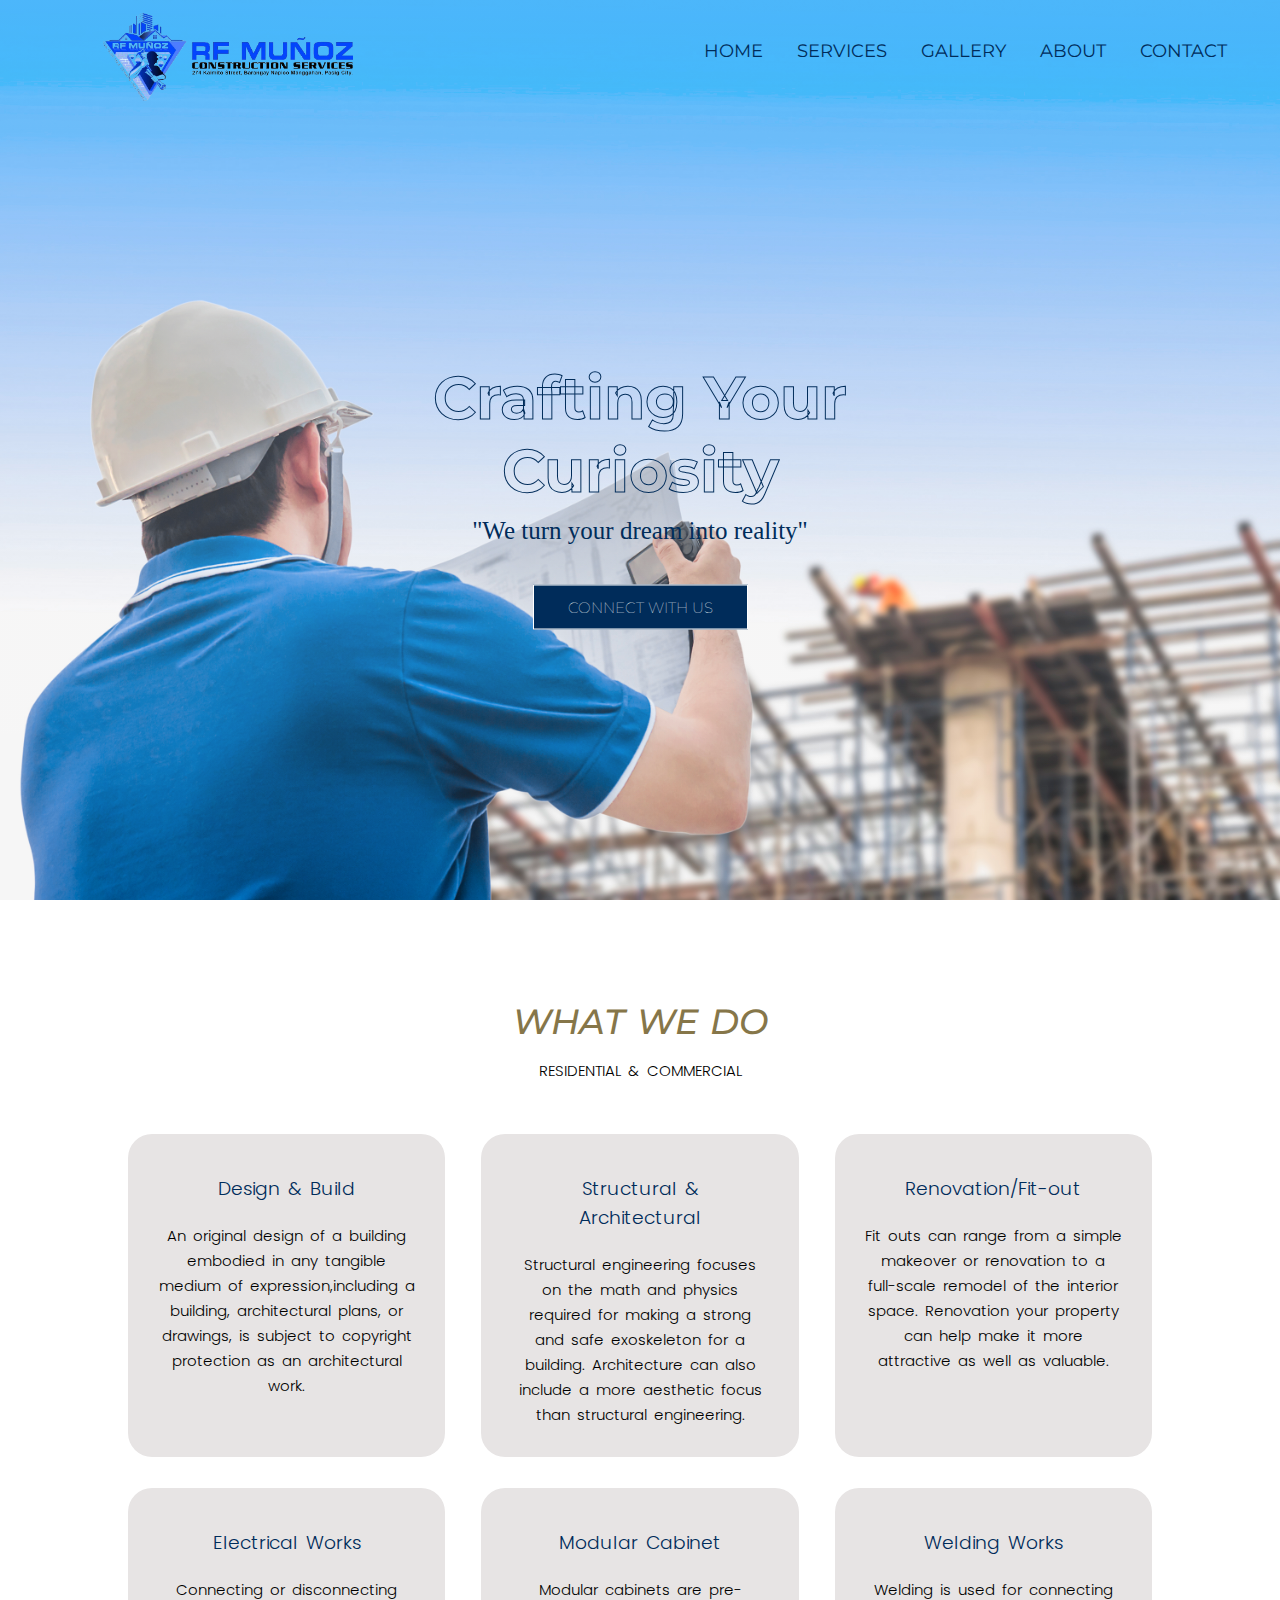
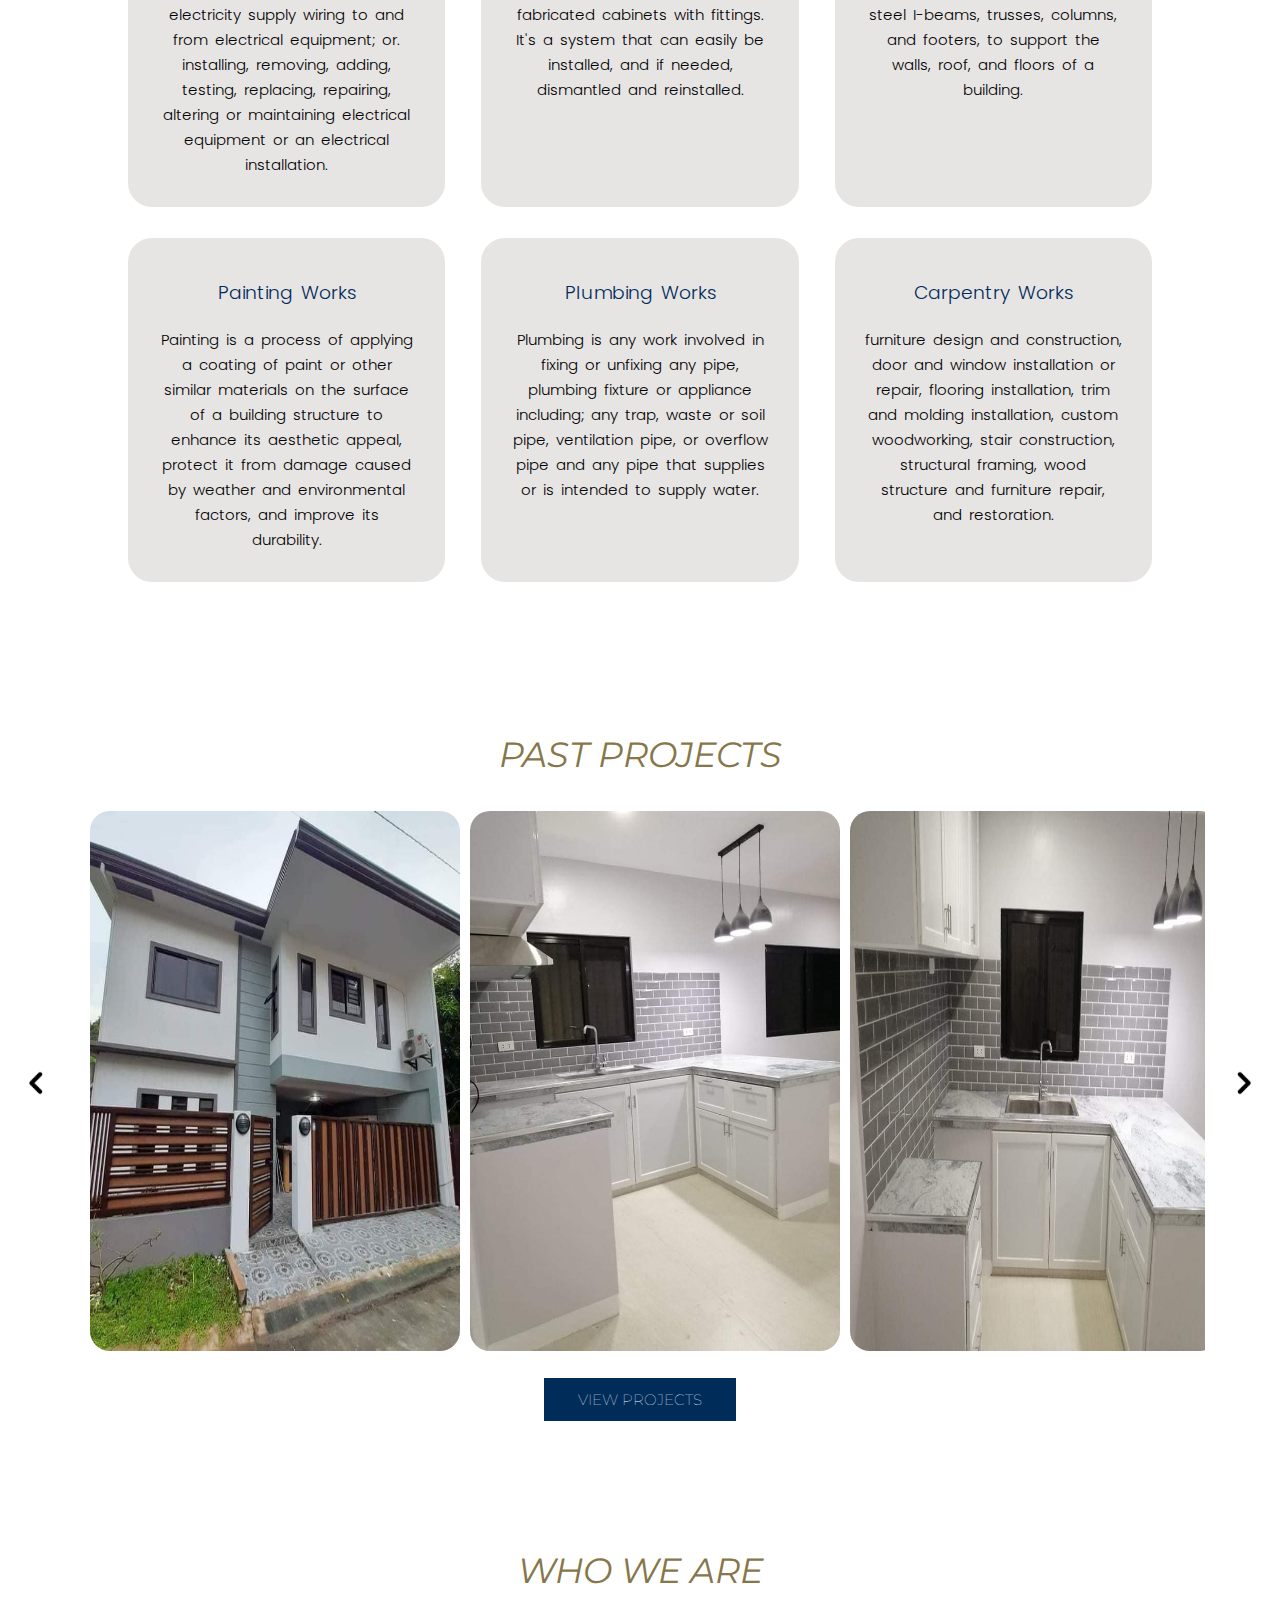
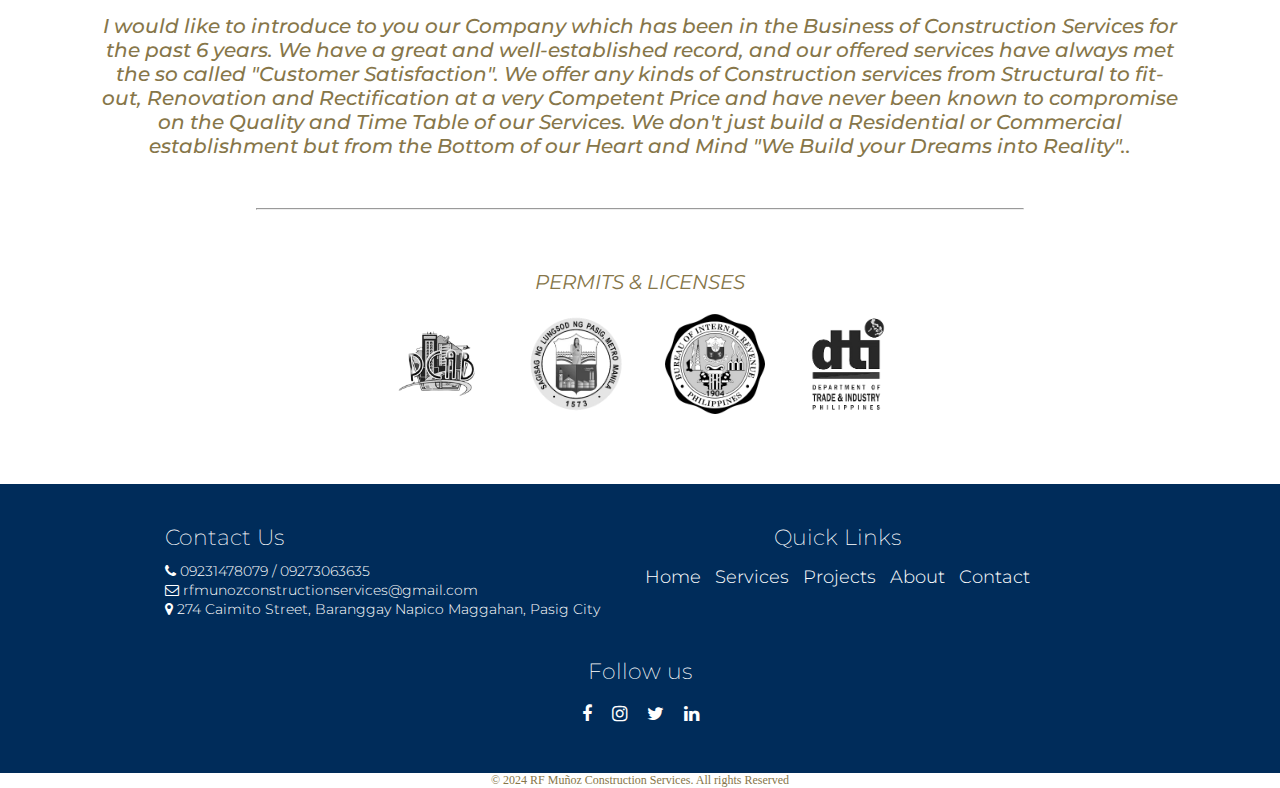
==== commit b9b49690: "first commit" ====
--- a/index.html
+++ b/index.html
@@ -29,9 +29,9 @@
 <i class="fa fa-bars" onclick="ShowMenu()"></i>
 </nav>
 <div class="text-box">
-<h1>  LOOKING FOR A </br> NEW HOME? </h1>
+<h1>  Crafting Your Curiosity </h1>
 <p> "We turn your dream into reality" </p>
-<a href="" class="btn-hero"> CONNECT WITH US </a>
+<a href="contact.html" class="btn-hero"> CONNECT WITH US </a>
 </div>
 </section>
 
--- a/style.css
+++ b/style.css
@@ -133,6 +133,7 @@
 width: 150px;
 padding-top: 15px;
 padding-left: 30px;
+
 }
 .text-box{
 width: 60%;
@@ -180,6 +181,7 @@
         
 }
 }
+
 /*Services */
 .Services{
 width: 80%;
@@ -694,7 +696,7 @@
     }
     .sub-header h1{
         margin-top: 80px;
-        font-size: 20px;
+        font-size: 50px;
     }
     
    
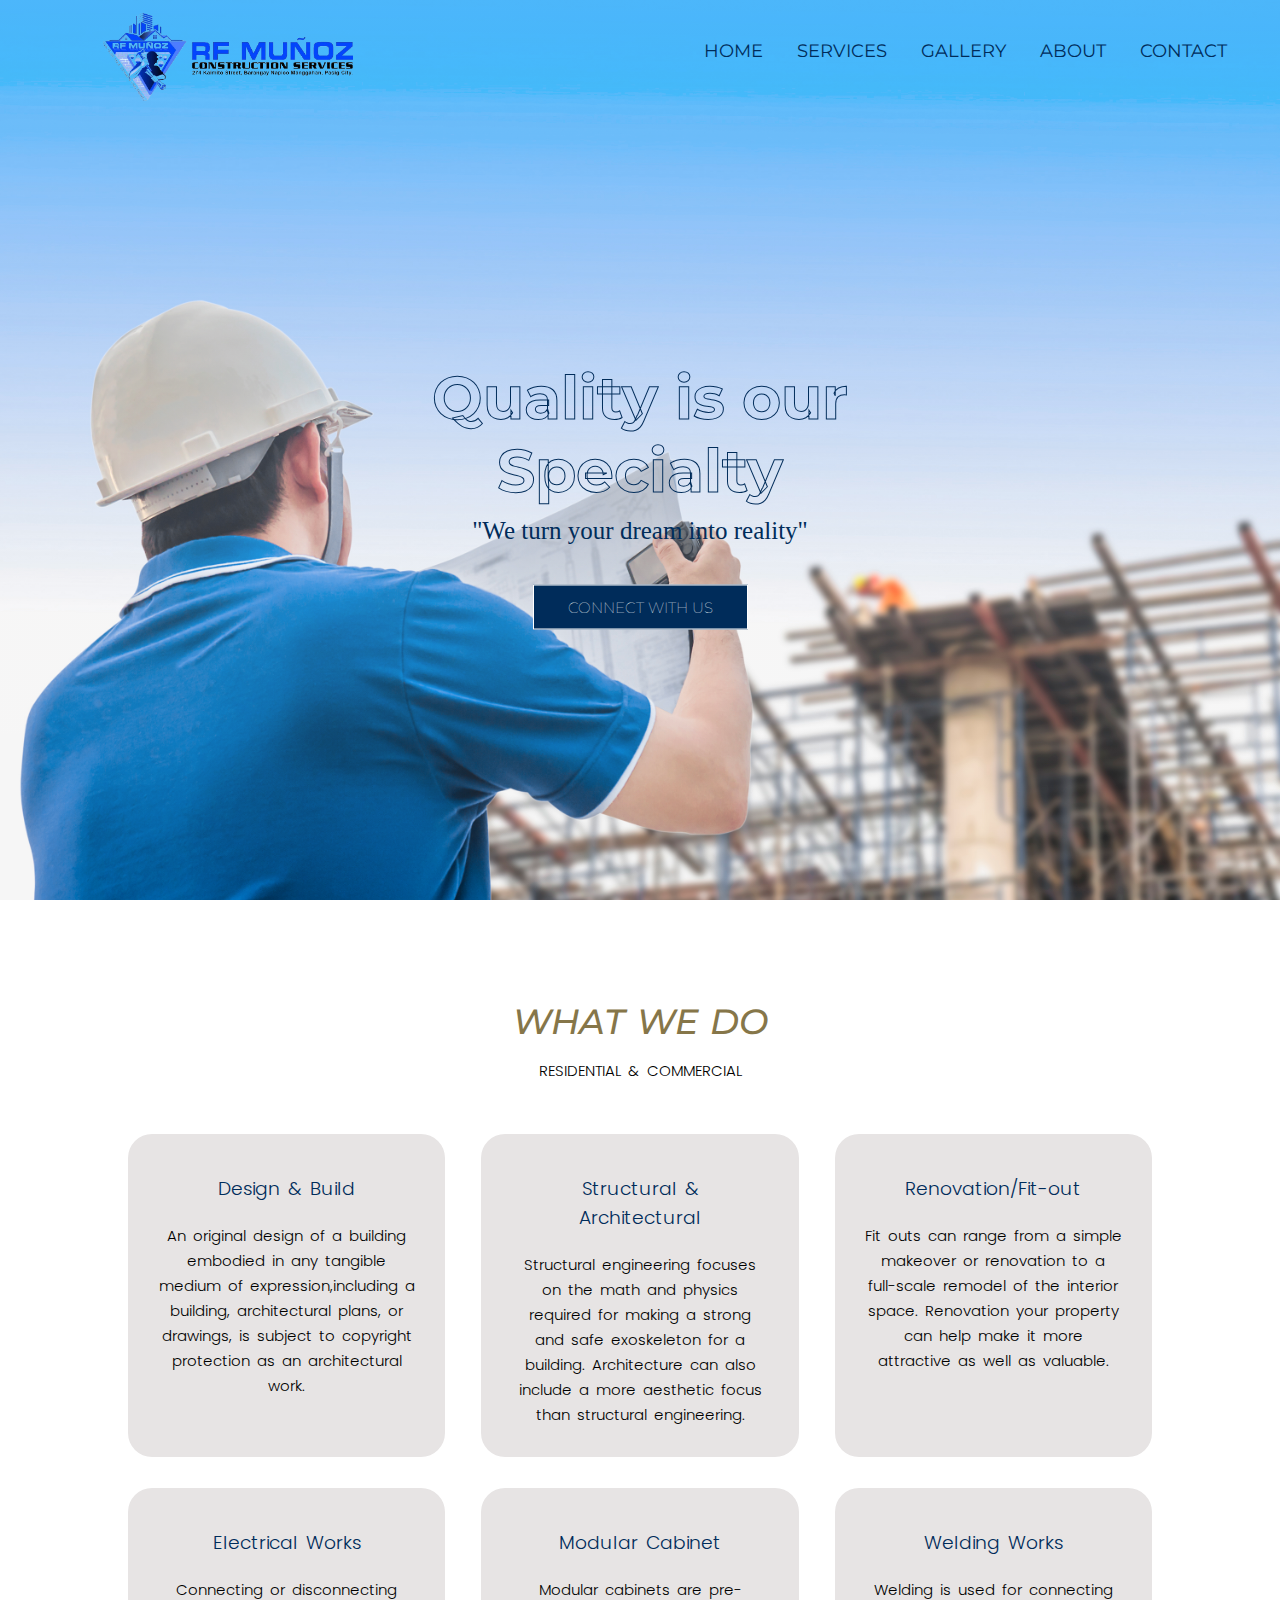
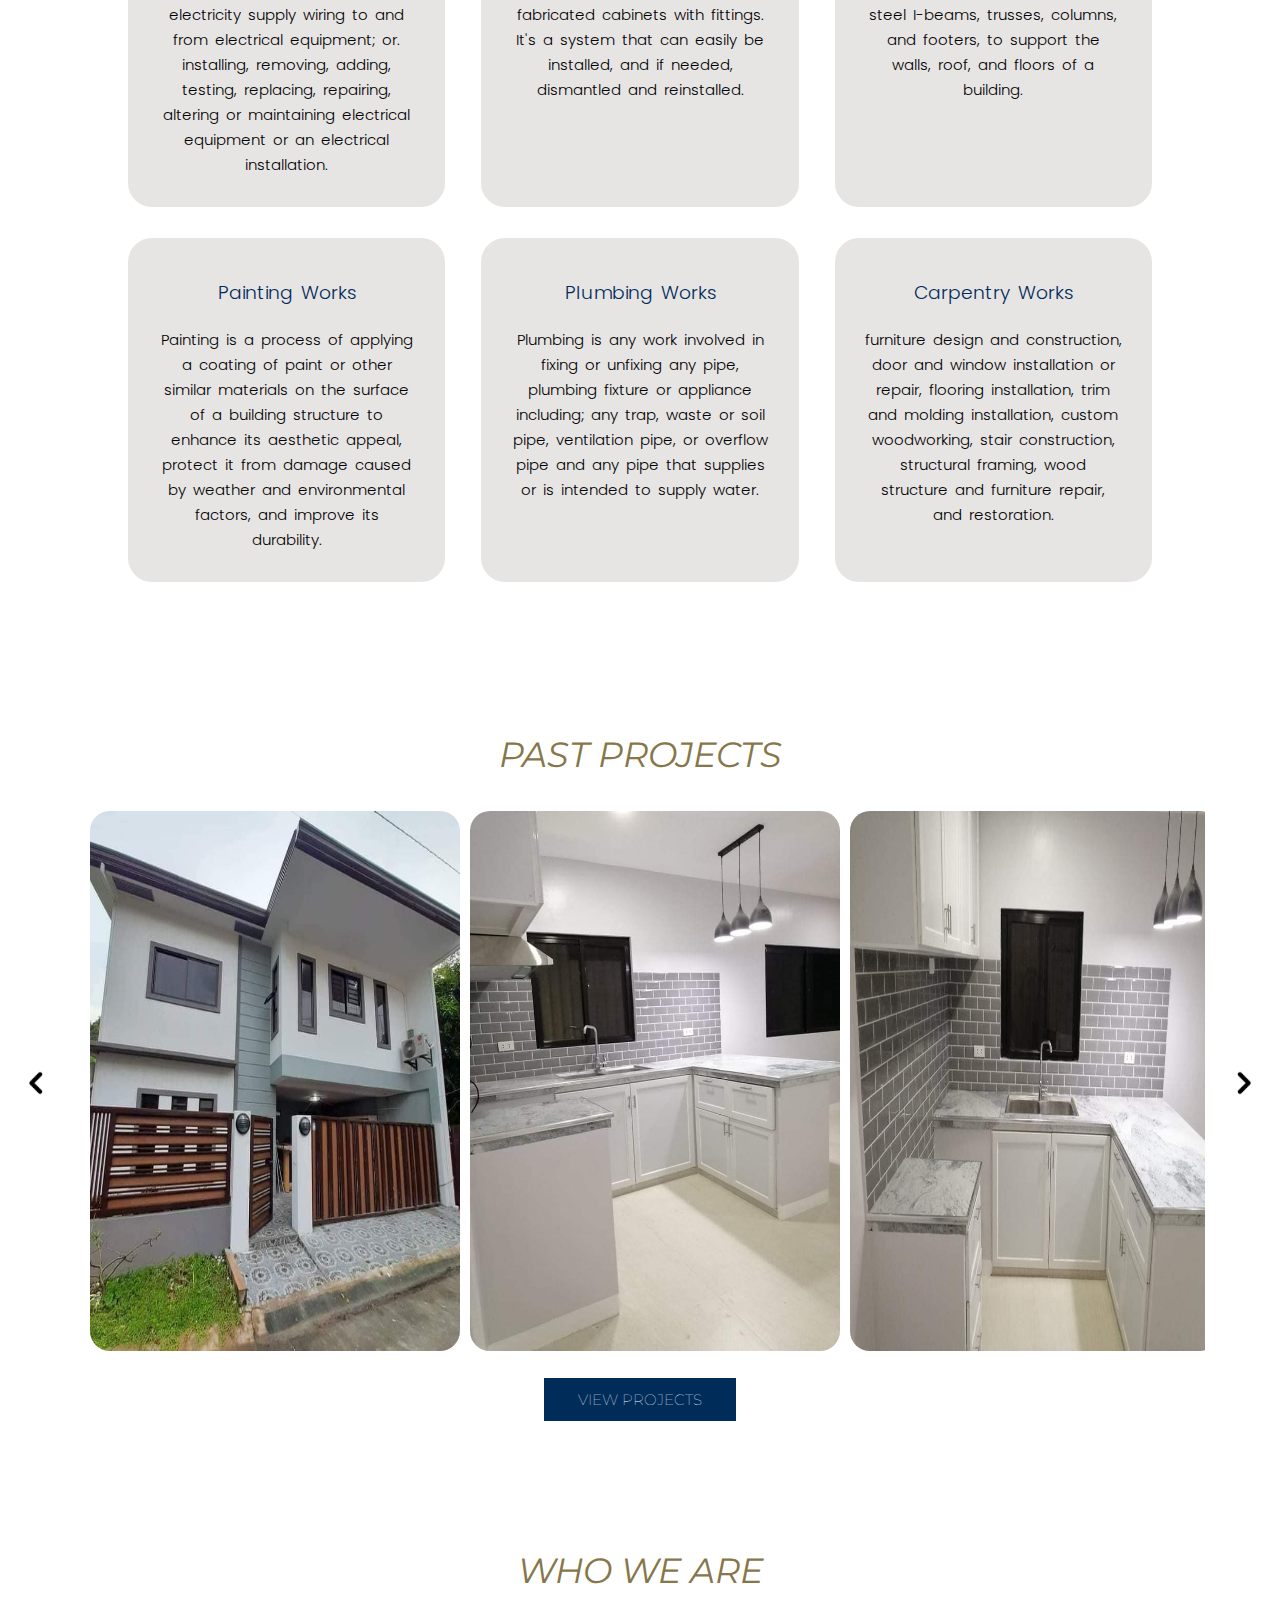
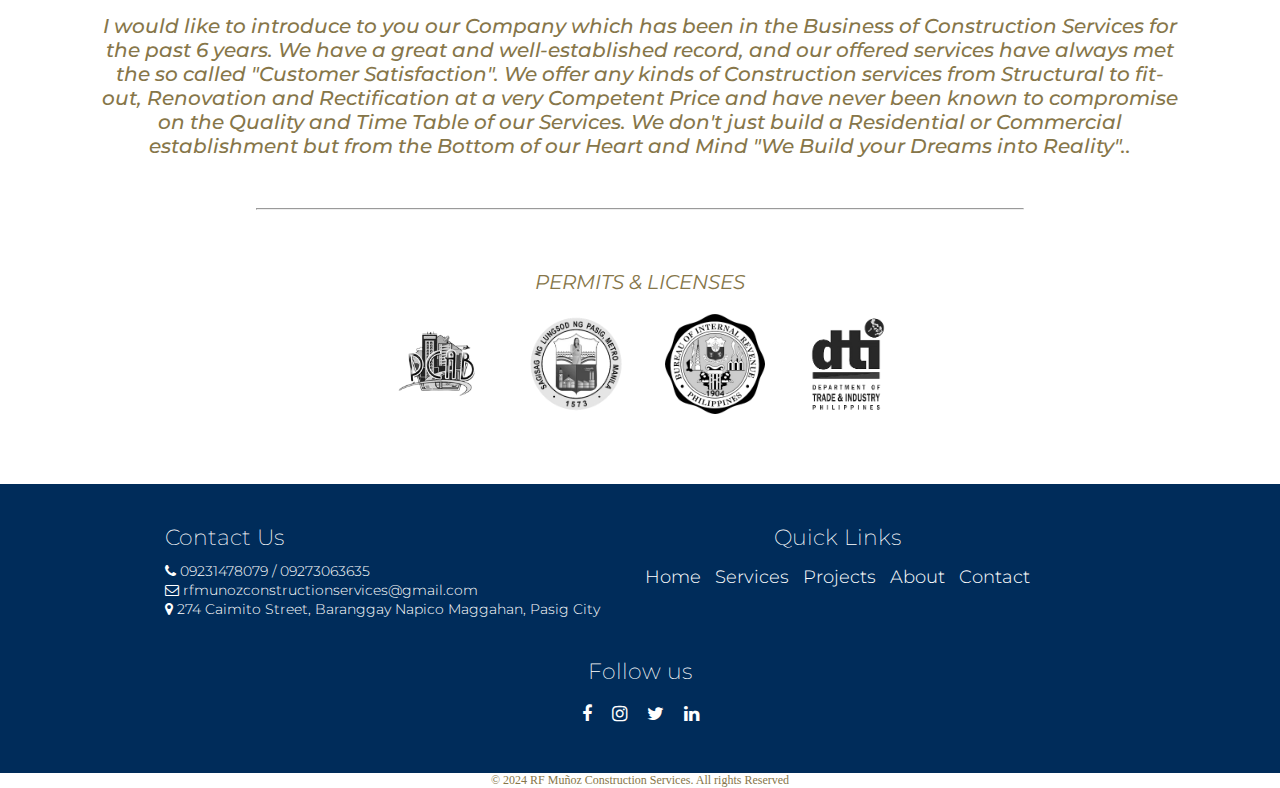
==== commit ff8ab012: "first commit" ====
--- a/index.html
+++ b/index.html
@@ -29,7 +29,7 @@
 <i class="fa fa-bars" onclick="ShowMenu()"></i>
 </nav>
 <div class="text-box">
-<h1>  Crafting Your Curiosity </h1>
+<h1>Quality is our Specialty</h1>
 <p> "We turn your dream into reality" </p>
 <a href="contact.html" class="btn-hero"> CONNECT WITH US </a>
 </div>
--- a/style.css
+++ b/style.css
@@ -145,7 +145,8 @@
 text-align: center;
 }
 .text-box h1{
-font-size: 28px;
+font-size: 34px;
+
 }
 .text-box p{
 font-size: 15px;
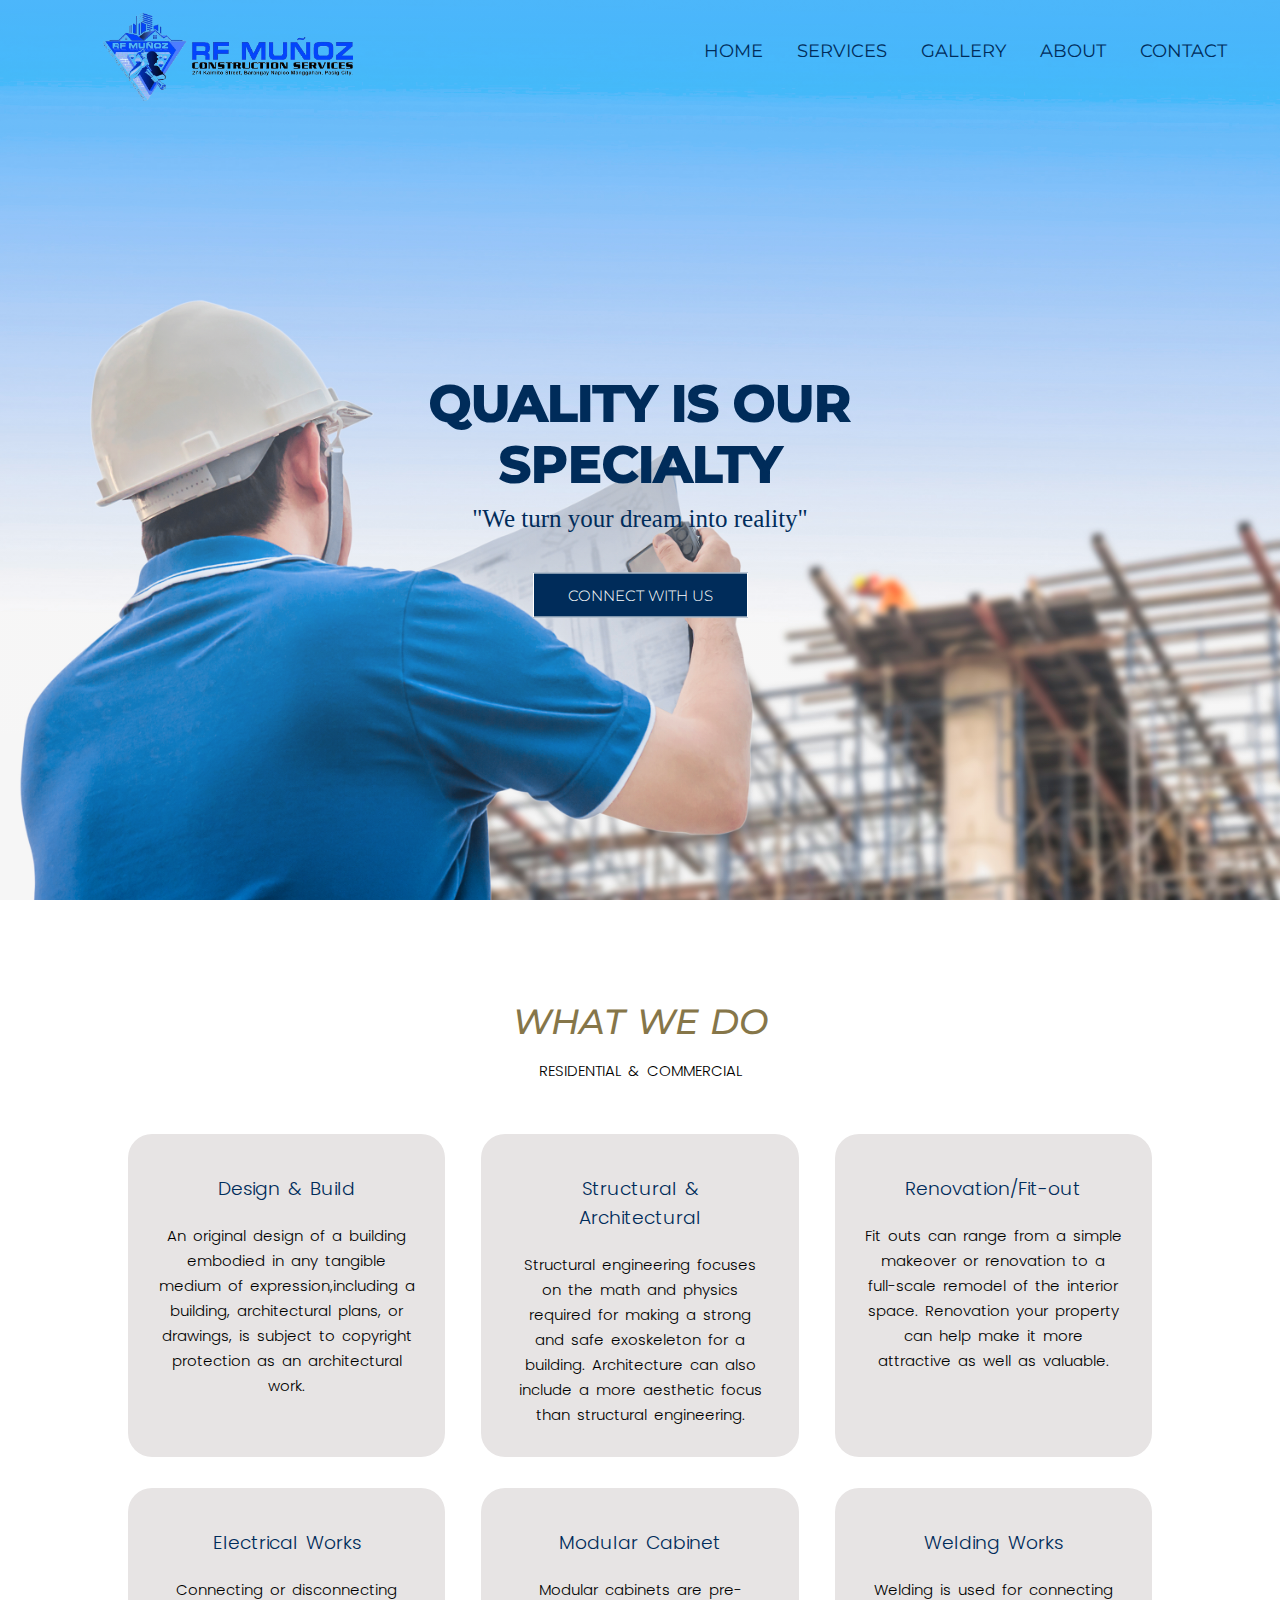
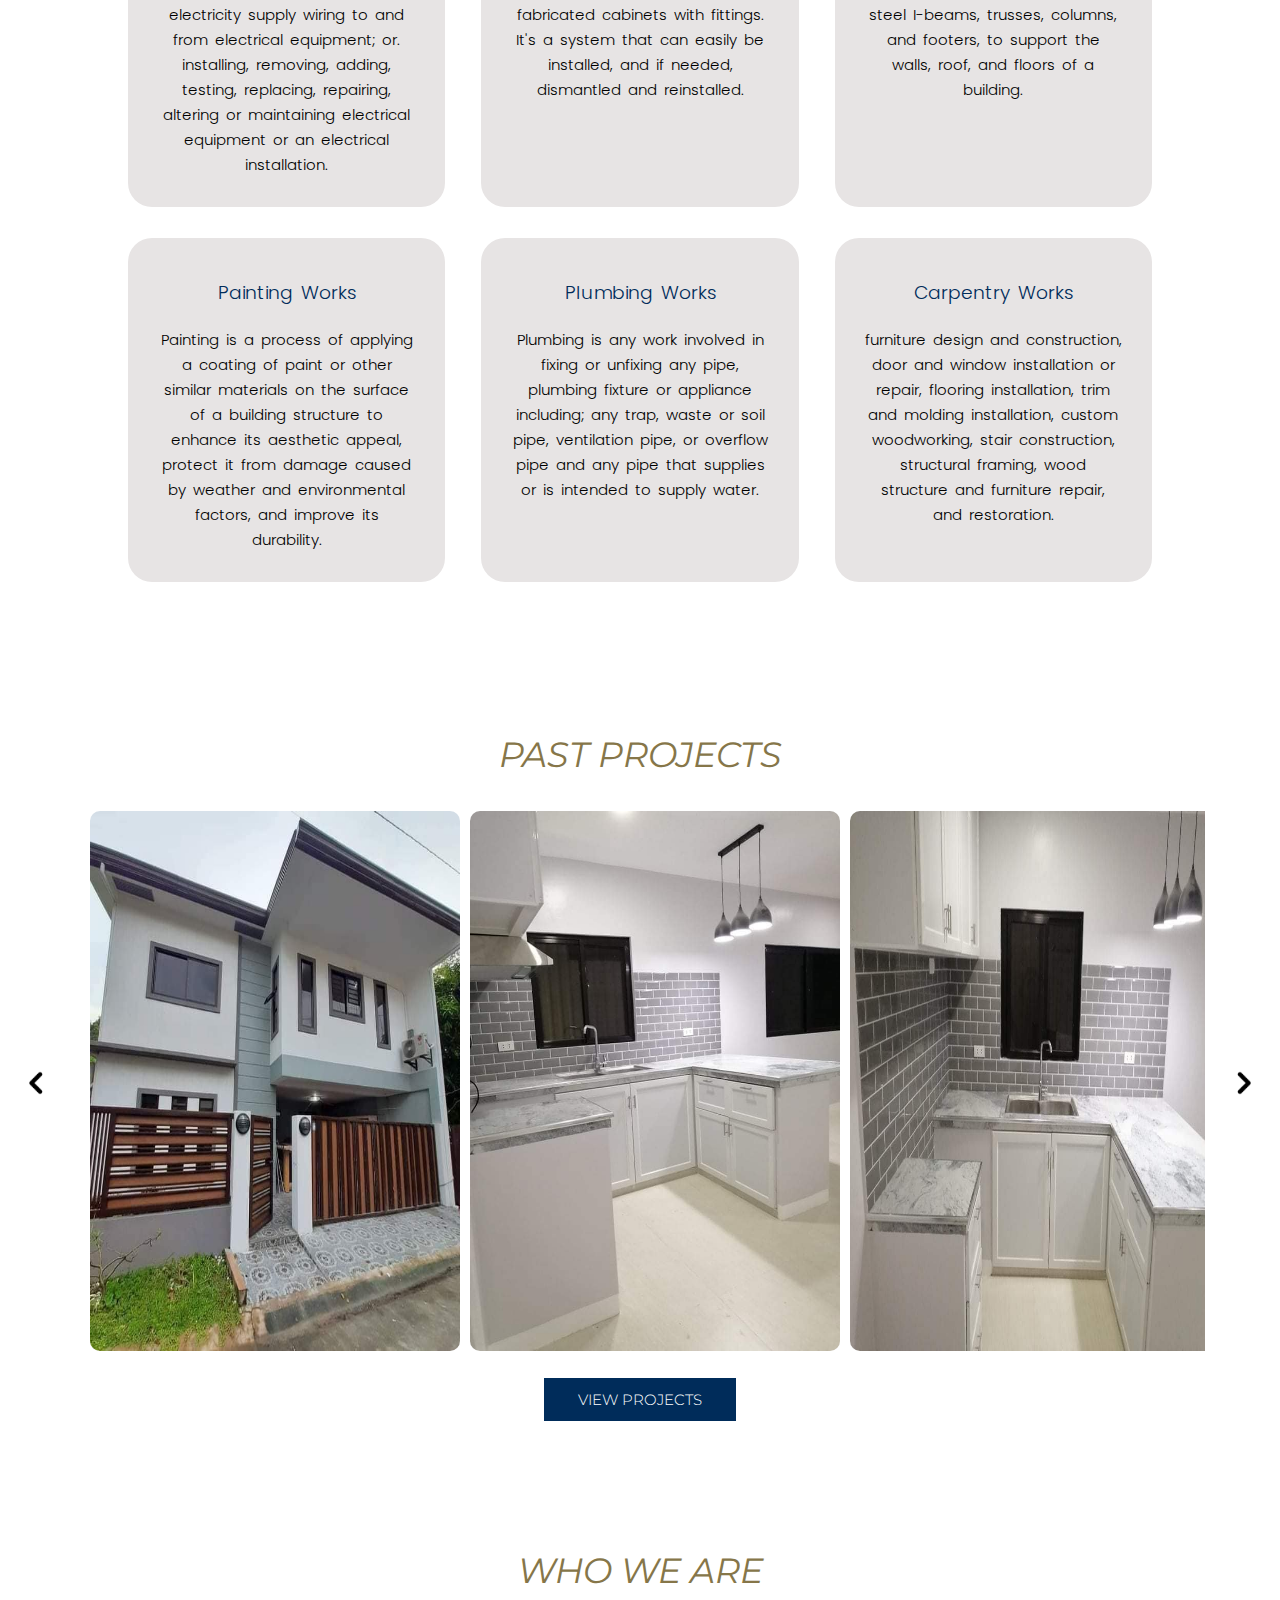
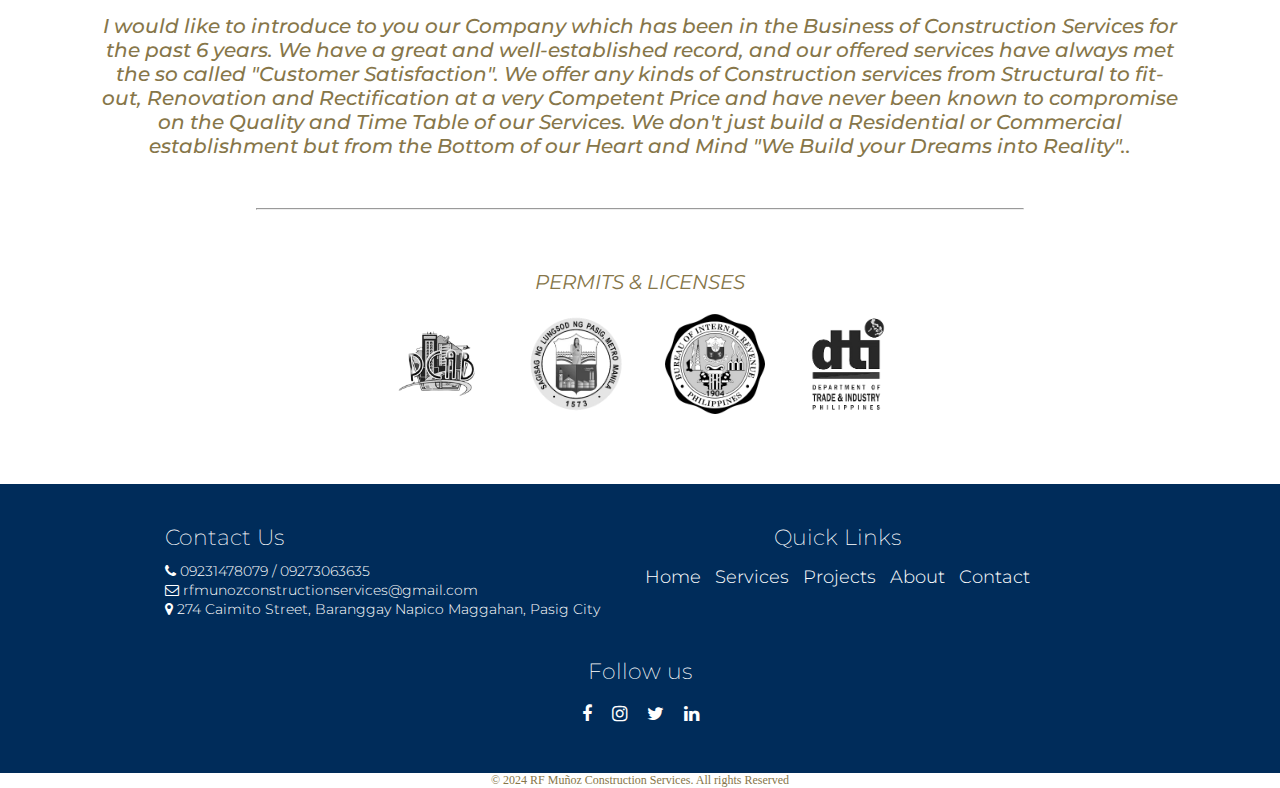
==== commit f8bff3d2: "first commit" ====
--- a/index.html
+++ b/index.html
@@ -29,7 +29,7 @@
 <i class="fa fa-bars" onclick="ShowMenu()"></i>
 </nav>
 <div class="text-box">
-<h1>Quality is our Specialty</h1>
+<h1>QUALITY IS OUR SPECIALTY</h1>
 <p> "We turn your dream into reality" </p>
 <a href="contact.html" class="btn-hero"> CONNECT WITH US </a>
 </div>
--- a/style.css
+++ b/style.css
@@ -81,12 +81,12 @@
 
 }
 .text-box h1{
-    font-size: 60px;
+    font-size: 50px;
     font-family: "Montserrat", sans-serif;
     font-weight: 700;
     font-style: normal;
-    color:transparent;
-    -webkit-text-stroke: 1px #002c5a;
+    color:#002c5a;
+    -webkit-text-stroke: 2px #002c5a;
     
 }
 .text-box p{
@@ -110,7 +110,7 @@
 cursor: pointer;
 font-family: "Montserrat", sans-serif;
 font-optical-sizing: auto;
-font-weight: 100;
+font-weight: 300;
 }
 
 .btn-hero:hover{
@@ -193,6 +193,7 @@
 word-spacing: 3px;
 font-family: "Poppins", sans-serif;
 font-weight: 300;
+
 }
 .Services h1{
 font-size: 35px;
@@ -281,7 +282,7 @@
 .projects{
     text-align: center;
     padding-top: 100px; 
-    font-style: italic;
+  
 }
 .projects h1{
     font-size:35px;
@@ -311,7 +312,7 @@
 height: 60vh;
 transition: transform 0.5s;
 width:100%;
-border-radius: 20px;
+border-radius: 10px;
 }
 .gallery::-webkit-scrollbar{
 display:none;
@@ -350,11 +351,16 @@
     cursor: pointer;
     font-family: "Montserrat", sans-serif;
     font-optical-sizing: auto;
-    font-weight: 100;
-    font-style: normal;
-    
-    
-}
+    font-weight: 300;
+        
+}
+.btn-prj:hover{
+    border: 1px solid #000000;
+    background:#002c5a;
+    transition: 1s;
+    
+    }
+
 @media(width<= 600px){
 .projects h1{
 font-size:30px;
@@ -371,9 +377,8 @@
 padding: 5px; 
 }
 .gallery div img{
-height:50vh;
+height:60vh;
 width:100%;
-display: flex;
 
 }
     
@@ -382,8 +387,9 @@
 margin:10px;
         
 }
+
 .btn-prj{
-font-size: 12px;
+font-size: 10px;
 padding: 12px 20px;
 }   
 }
@@ -637,7 +643,7 @@
 .sub-header h1{
 margin-top: 30px;
 font-size: 60px;
-color:transparent;
+color:#002c5a;
 -webkit-text-stroke: 1px #002c5a;
 }
 
@@ -646,7 +652,8 @@
 margin: 100px auto 50px;
 display:grid;
 grid-template-columns: repeat(auto-fit, minmax(250px,1fr));
-grid-gap: 5px;
+grid-gap: 1px;
+
 
 }
 .img-gallery img{
@@ -672,7 +679,7 @@
     max-width: 500px;
 }
 .full-img span{
-    color:#fff;
+color:#fff;
 position: absolute;
 top: 5%;
 right: 5%;
@@ -697,7 +704,7 @@
     }
     .sub-header h1{
         margin-top: 80px;
-        font-size: 50px;
+        font-size: 35px;
     }
     
    
@@ -737,7 +744,7 @@
 cursor: pointer;
 font-family: "Montserrat", sans-serif;
 font-optical-sizing: auto;
-font-weight: 100;
+font-weight: 300;
 color: #fff;
 }
 @media(width <= 600px){
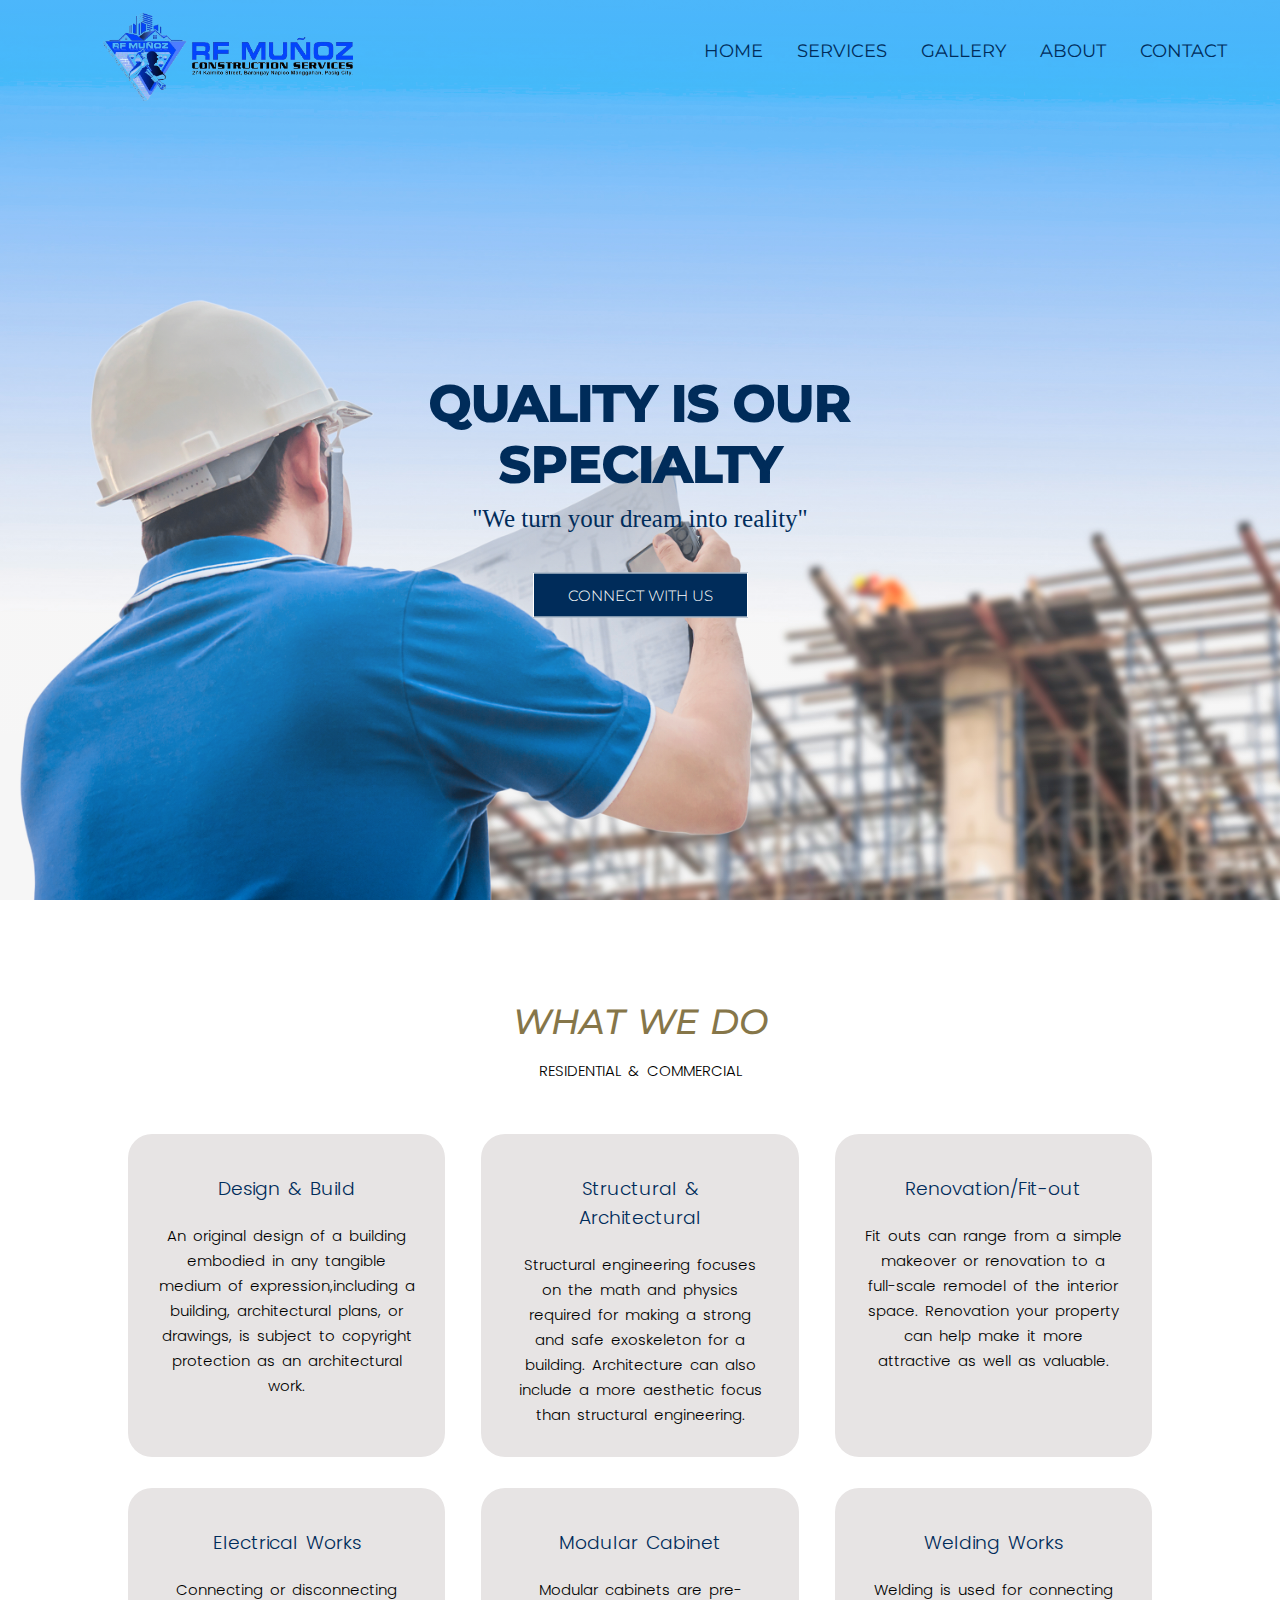
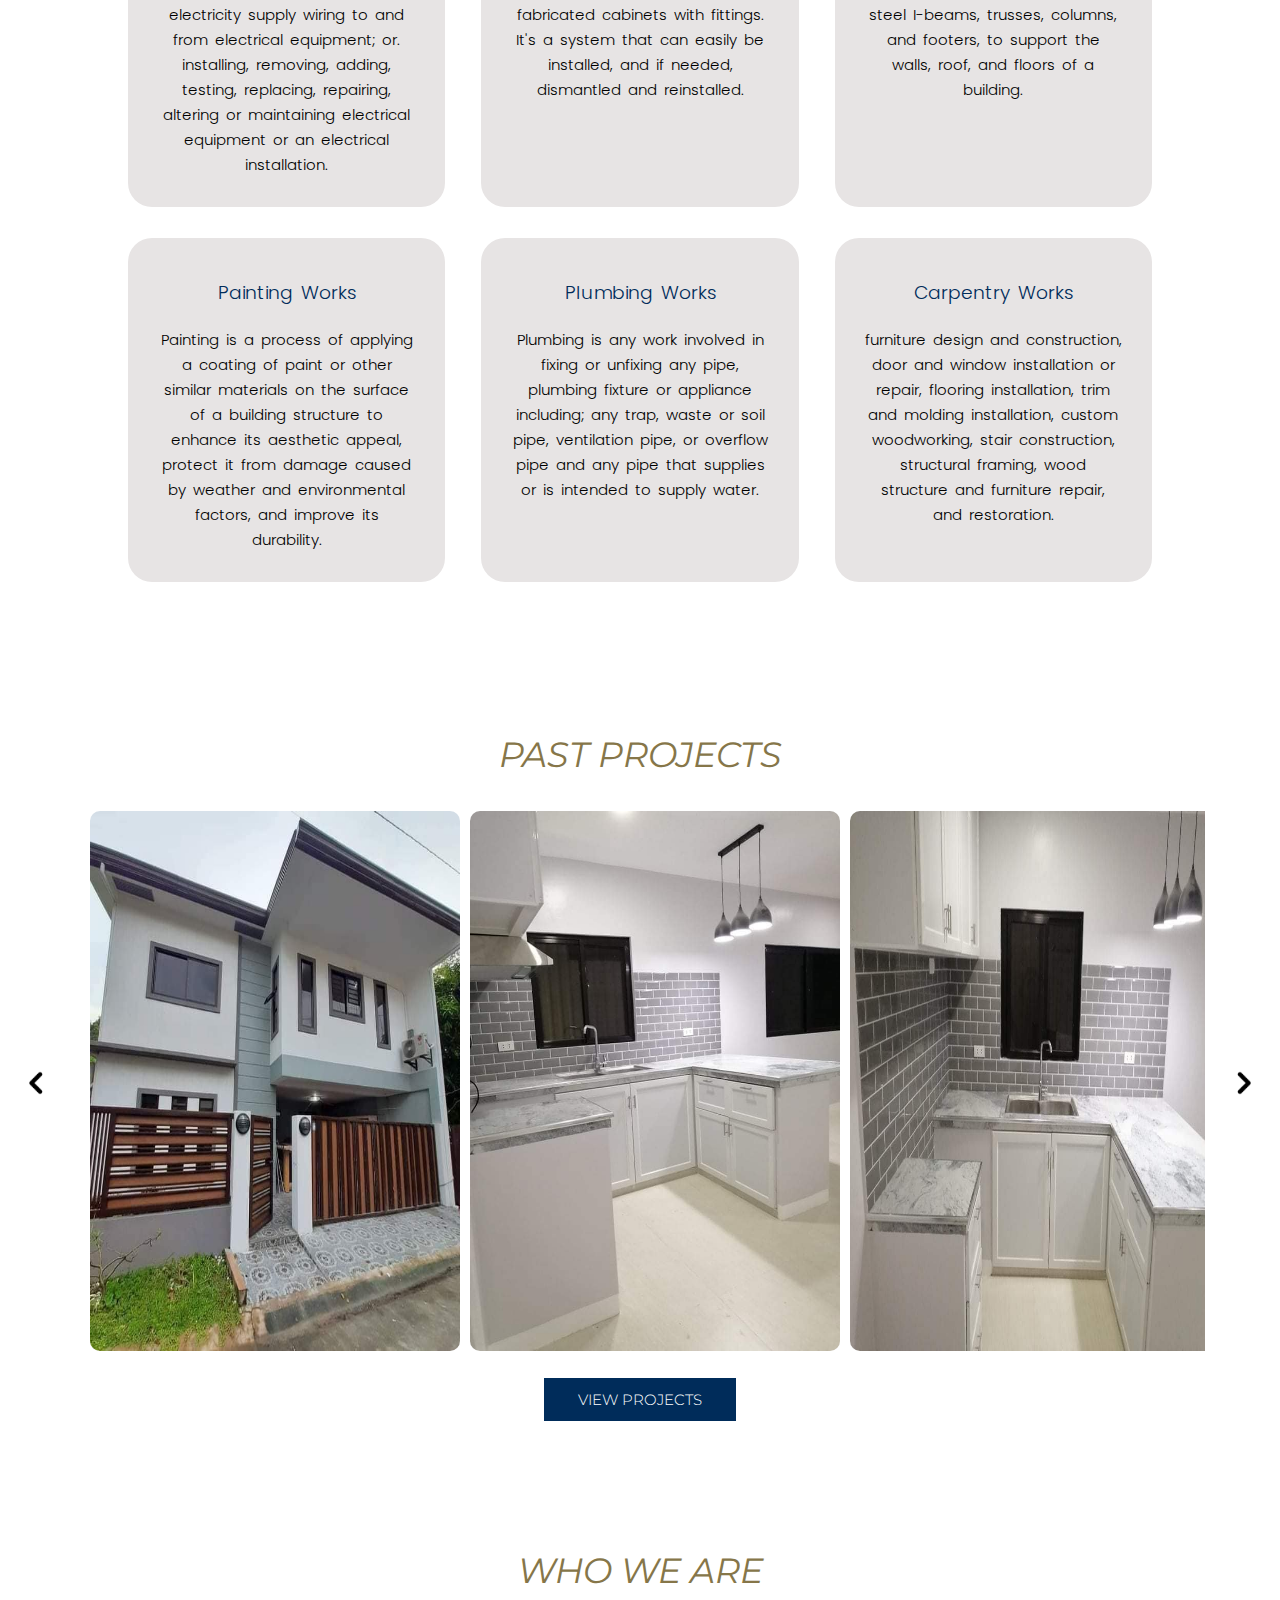
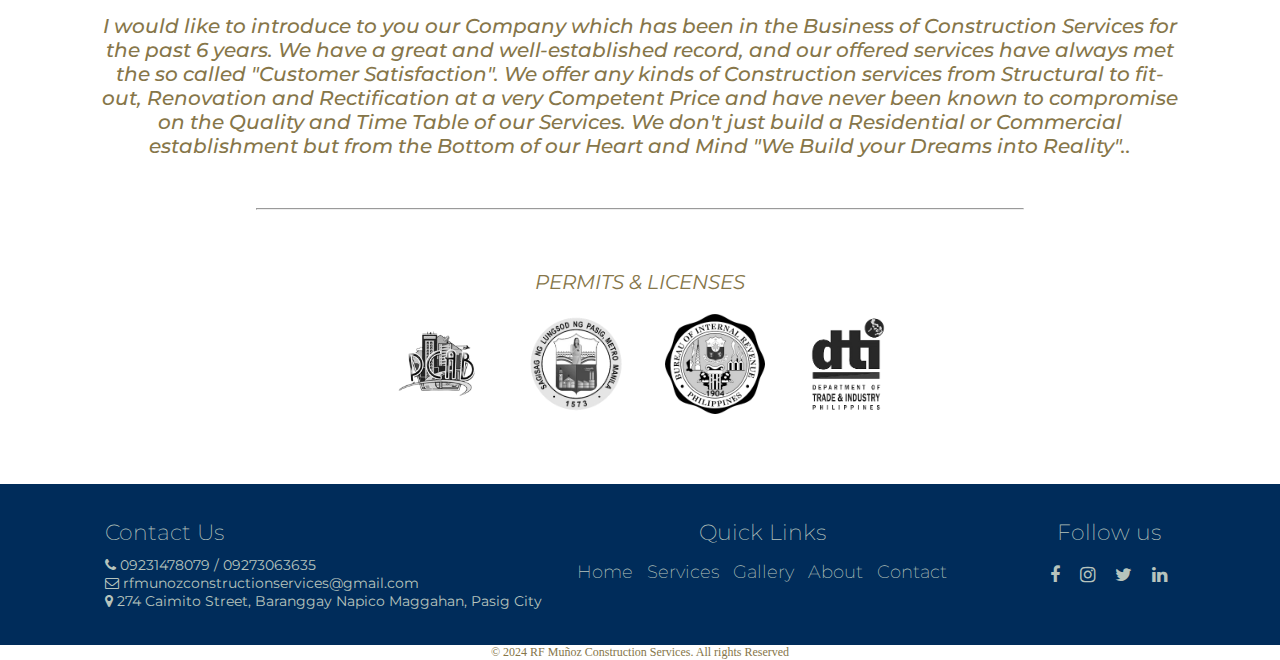
==== commit ce4f233f: "first commit" ====
--- a/index.html
+++ b/index.html
@@ -173,9 +173,9 @@
 <div class="contactinfo">
 <h3> Contact Us </h3>
 <ul>
-<li><a href=""><i class="fa fa-phone" aria-hidden="true"></i> 09231478079 / 09273063635</a></li>
-<li><a href=""><i class="fa fa-envelope-o" aria-hidden="true"></i> rfmunozconstructionservices@gmail.com</a></li>
-<li><a href=""><i class="fa fa-map-marker" aria-hidden="true"></i> 274 Caimito Street, Baranggay Napico Maggahan, Pasig City</a></li>   
+<li><i class="fa fa-phone" aria-hidden="true"></i> 09231478079 / 09273063635</li>
+<li><i class="fa fa-envelope-o" aria-hidden="true"></i> rfmunozconstructionservices@gmail.com</li>
+<li><i class="fa fa-map-marker" aria-hidden="true"></i> 274 Caimito Street, Baranggay Napico Maggahan, Pasig City</li>   
 </ul>
 </div>
 </div>
@@ -185,7 +185,7 @@
 <ul>
 <li> <a href="index.html"> Home </a></li>
 <li> <a href="services.html"> Services </a></li>
-<li> <a href="projects.html"> Projects </a></li>
+<li> <a href="projects.html"> Gallery </a></li>
 <li> <a href="about.html"> About </a></li>
 <li> <a href="contact.html"> Contact </a></li>
 </ul>
@@ -195,10 +195,10 @@
 <div class="links">
 <h3> Follow us </h3>
 <ul>
-<li> <a href="https://www.facebook.com/profile.php?id=100064020672560"><i class="fa fa-facebook" aria-hidden="true"></i> </a></li>
-<li> <a href=""><i class="fa fa-instagram" aria-hidden="true"></i> </a></li>
-<li> <a href=""><i class="fa fa-twitter" aria-hidden="true"></i> </a></li>
-<li> <a href=""><i class="fa fa-linkedin" aria-hidden="true"></i></a></li>
+<li> <a target= "_blank" href="https://www.facebook.com/profile.php?id=100064020672560"><i class="fa fa-facebook" aria-hidden="true"></i> </a></li>
+<li> <a target= "_blank" href="https://www.instagram.com/"><i class="fa fa-instagram" aria-hidden="true"></i> </a></li>
+<li> <a target= "_blank" href="https://twitter.com/"><i class="fa fa-twitter" aria-hidden="true"></i> </a></li>
+<li> <a target= "_blank" href="https://www.linkedin.com/"><i class="fa fa-linkedin" aria-hidden="true"></i></a></li>
 </ul>
 </div>
 </div>
--- a/style.css
+++ b/style.css
@@ -1,7 +1,5 @@
 
 @import url('https://fonts.googleapis.com/css2?family=Roboto:ital,wght@0,100;0,300;0,400;0,500;0,700;0,900;1,100;1,300;1,400;1,500;1,700;1,900&display=swap');
-
-
 @import url('https://fonts.googleapis.com/css2?family=Montserrat:ital,wght@0,100..900;1,100..900&family=Poppins:ital,wght@0,100;0,200;0,300;0,400;0,500;0,600;0,700;0,800;0,900;1,100;1,200;1,300;1,400;1,500;1,600;1,700;1,800;1,900&family=Roboto+Slab:wght@100..900&family=Roboto:ital,wght@0,100;0,300;0,400;0,500;0,700;0,900;1,100;1,300;1,400;1,500;1,700;1,900&family=Source+Sans+3:ital,wght@0,200..900;1,200..900&display=swap');
 *{
     margin: 0;
@@ -501,7 +499,6 @@
 }
 }
 /* FOOTER NAVIGATION */
-
 footer{
 margin-top: 70px;
 width: auto;
@@ -510,63 +507,72 @@
 justify-content:center;
 background-color: #002c5a;
 padding: 20px 5%;   
-color:#867649;
+
 }
 .contactinfo ul{
 list-style:none;  
+color:#b7c4bd;
+font-size: 14px;
+}
+.contactinfo ul li:hover{
+    color:#fff;
+    padding-left: 2px;
+    
+}
+.contactinfo{
+text-align: left;
+font-family: "Montserrat", sans-serif;
 }
 .footer-col h3{
 margin-bottom: 10px;
 font-family: "Montserrat", sans-serif;
 font-weight: 200;
 font-size:22px;
-color:#fff;
+color:#b7c4bd;
+
 }
 .footer-col{
-margin: 20px;
+margin: 15px;
 }
 
 .footer-col ul li a{
 text-decoration: none;
 transition: 0.4s;
-color:#fff;
+color:#b7c4bd;
 padding-top: 3px;
 font-family: "Montserrat", sans-serif;
-font-weight: 300;
+font-weight: 200;
 font-size:18px;
     
 }
 .footer-col h3:hover{
 transition: 0.4s;
-color:#867649;
+color:#fff;
 padding-left: 2px;
 }
 
 .footer-col ul li a:hover{
-color:#867649;
+color:#fff;
 padding-left: 2px;
 }
-.contactinfo ul li a{
-font-size: 14px;
-padding-top: 10px;
-    
-    
-}
-.contactinfo{
-text-align: left;
-font-family: "Montserrat", sans-serif;
-}
+
 .links ul li a{
 font-size: 18px;
 
 }
 .navbtm {
-padding-right: 80px;
+padding-right: 60px;
+text-align: center;
+
     
 }
 .navbtm ul li {
 display:inline-block;
 padding:5px;
+
+}
+.links{
+text-align: center;
 
 }
 .links ul li{
@@ -598,8 +604,7 @@
                  
 }
 .contactinfo h3{
-text-align: center;
-            
+text-align: center;            
 }
 .footer-col h3{
 font-size: 15px;
